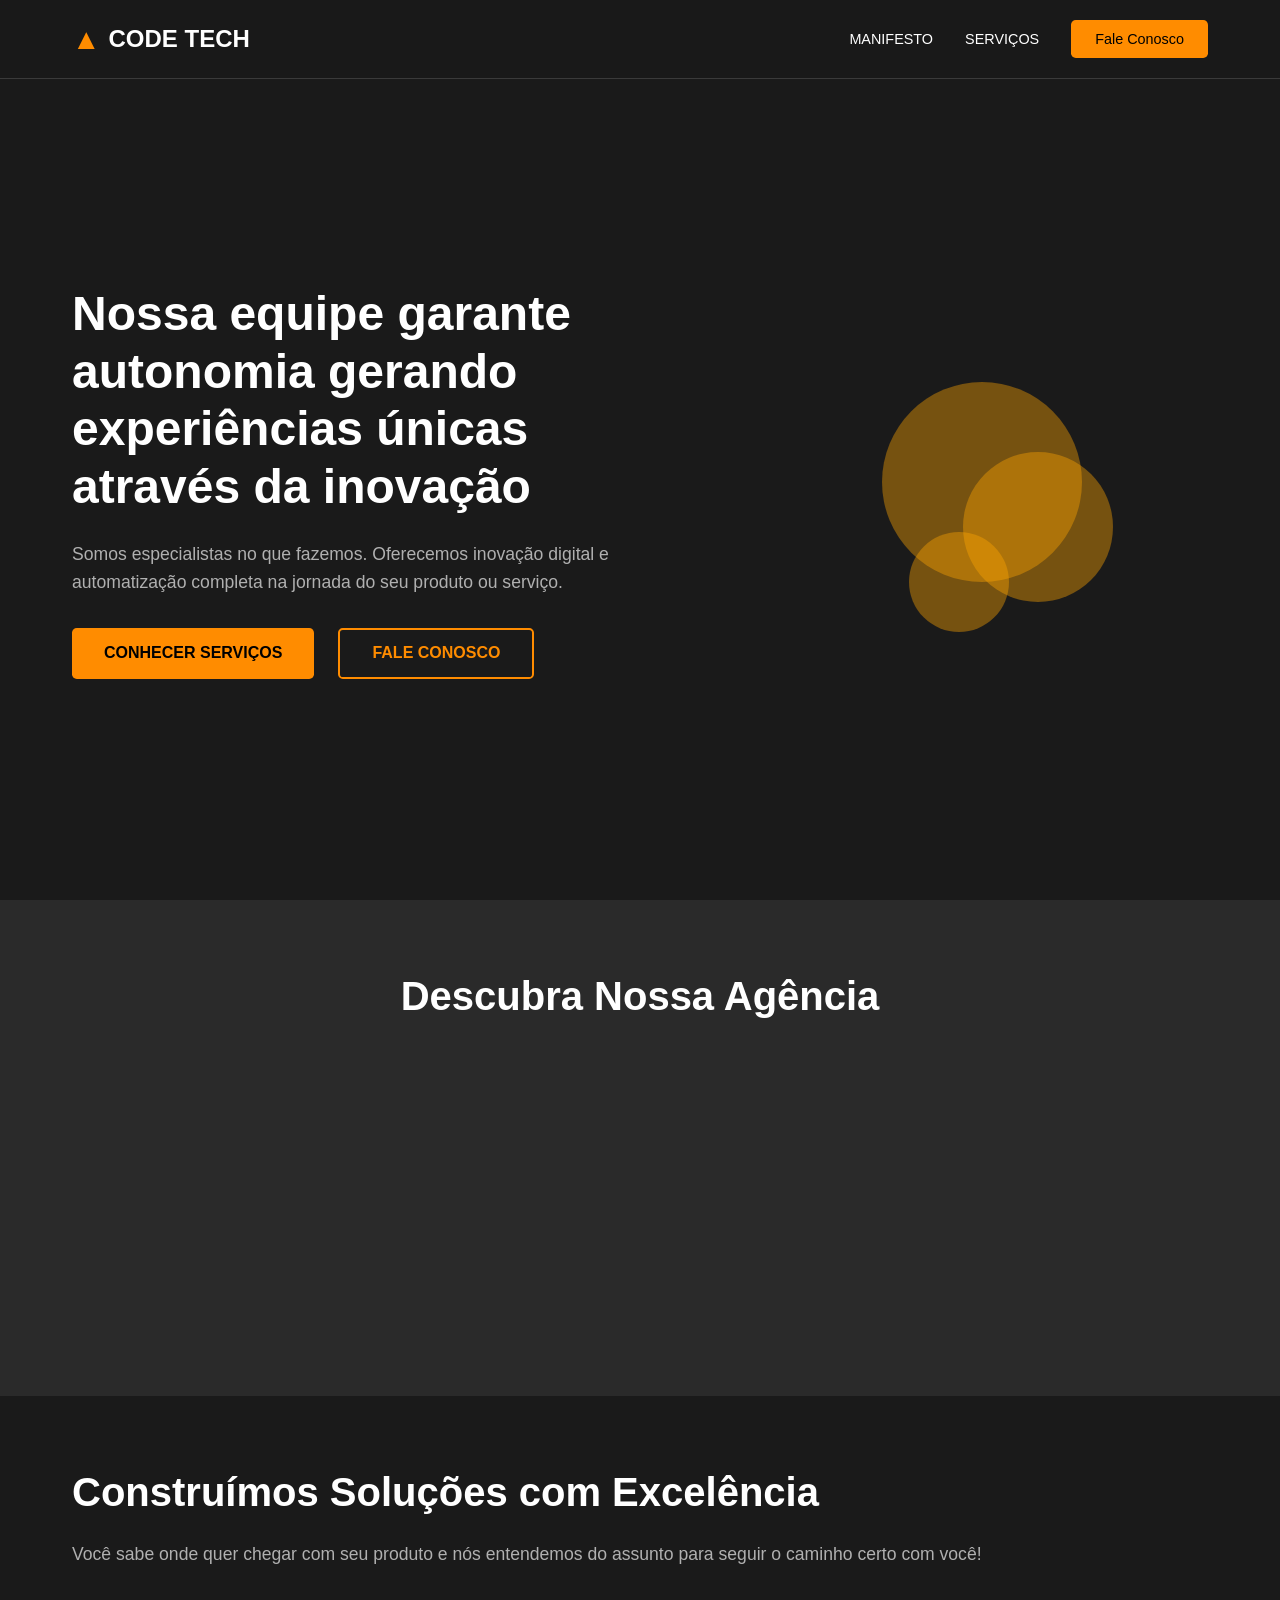
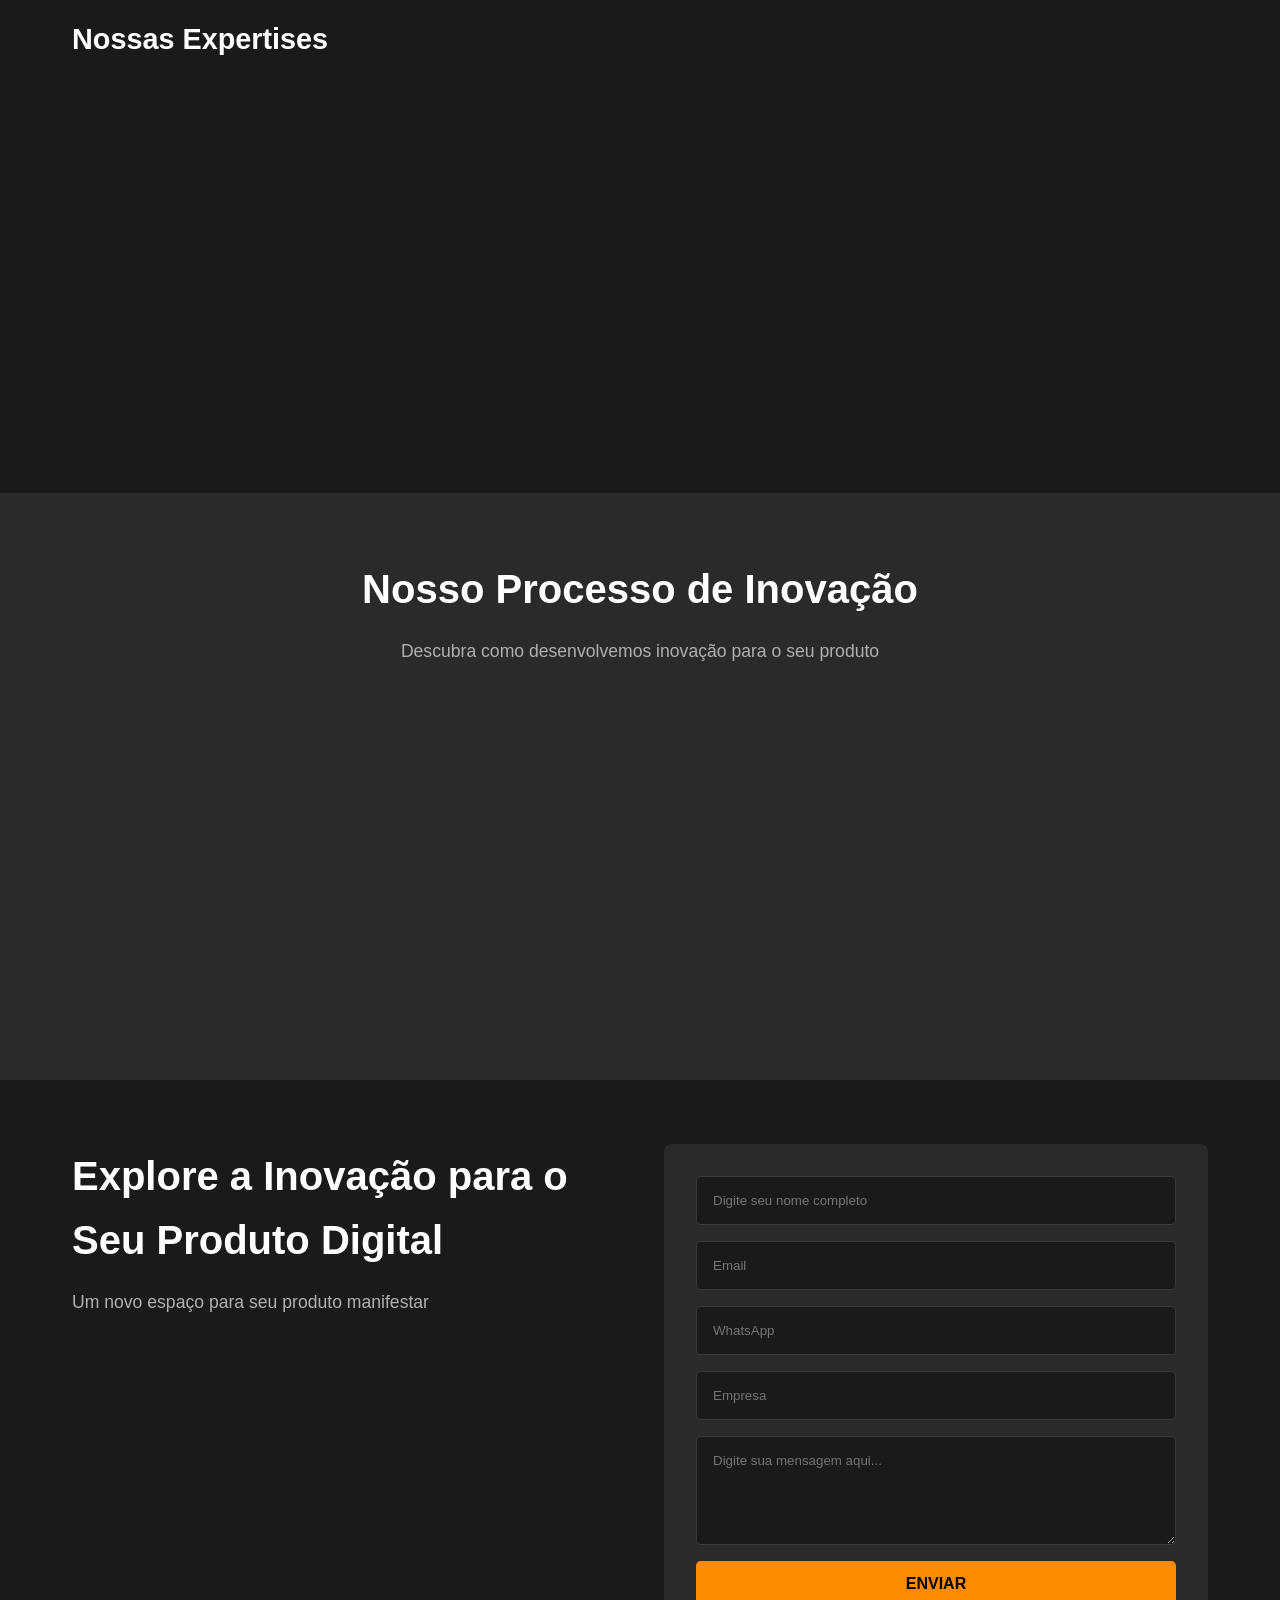
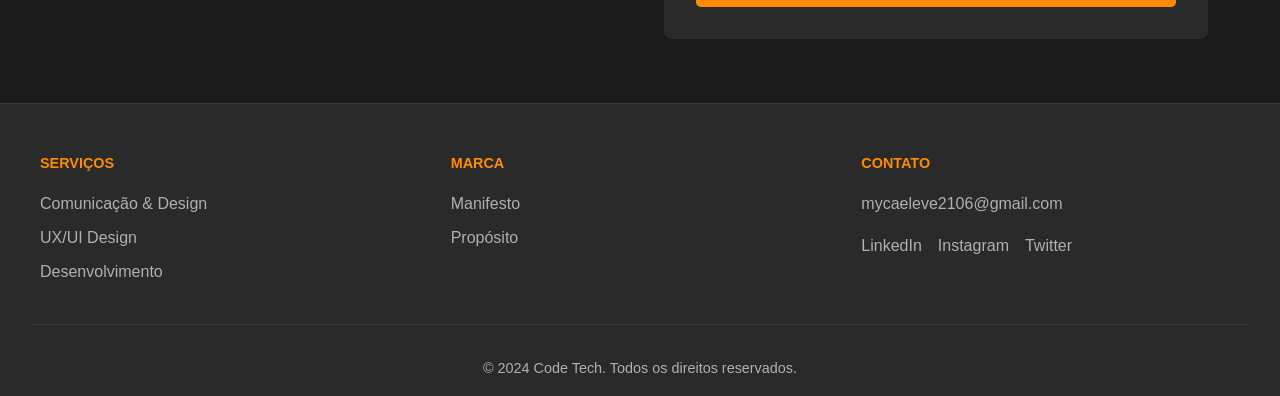
==== Codetech/index.html @ 23614150 "primeiro commit" ====
<!DOCTYPE html>
<html lang="pt-BR">
<head>
    <meta charset="UTF-8">
    <meta name="viewport" content="width=device-width, initial-scale=1.0">
    <title>Code Tech - Inovação Digital</title>
    <link rel="stylesheet" href="estilo.css">
</head>
<body>
  
    <nav class="navbar">
        <div class="nav-container">
            <div class="logo">
                <span class="logo-icon">▲</span>
                <span class="logo-text">CODE TECH</span>
            </div>
            <ul class="nav-menu">
                <li><a href="#manifesto">MANIFESTO</a></li>
                <li><a href="#servicos">SERVIÇOS</a></li>
                <li><a href="#contato" class="btn-contact">Fale Conosco</a></li>
            </ul>
        </div>
    </nav>
  
    <!-- Hero Section -->
    <section class="hero">
        <div class="hero-content">
            <h1>Nossa equipe garante autonomia gerando experiências únicas através da inovação</h1>
            <p>Somos especialistas no que fazemos. Oferecemos inovação digital e automatização completa na jornada do seu produto ou serviço.</p>
            <div class="hero-buttons">
                <button class="btn btn-primary" onclick="scrollTo('servicos')">Conhecer Serviços</button>
                <button class="btn btn-secondary" onclick="scrollTo('contato')">Fale Conosco</button>
            </div>
        </div>
          <div class="hero-image">
    <div class="bola b1"></div>
    <div class="bola b2"></div>
    <div class="bola b3"></div>
</div>
        </div>
    </section>

    <!-- Manifesto Section -->
    <section id="manifesto" class="manifesto">
        <h2>Descubra Nossa Agência</h2>
        <div class="manifesto-grid">
            <div class="manifesto-card">
                <div class="card-icon">▲</div>
                <h3>Nosso Manifesto</h3>
                <p>Somos uma empresa ativista que busca caminhos para ascender no ramo da tecnologia, criando soluções inovadoras e impactantes.</p>
            </div>
            <div class="manifesto-card">
                <div class="card-icon">▲</div>
                <h3>Nosso Propósito</h3>
                <p>Estar atuando em frente às barreiras sociais que a população confronta, abrindo caminhos, visibilidade e oportunidades para ascensão.</p>
            </div>
        </div>
    </section>

    <!-- Services Section -->
    <section id="servicos" class="services">
        <h2>Construímos Soluções com Excelência</h2>
        <p class="section-subtitle">Você sabe onde quer chegar com seu produto e nós entendemos do assunto para seguir o caminho certo com você!</p>
        
        <h3 class="services-title">Nossas Expertises</h3>
        <div class="services-grid">
            <div class="service-card">
                <div class="service-icon">🎨</div>
                <h4>Comunicação & Design</h4>
                <p>Criamos identidades visuais poderosas e estratégias de comunicação que conectam sua marca com o público.</p>
                <a href="comunicacao-design.html" class="btn btn-service">Ver Serviço</a>
            </div>
            <div class="service-card">
                <div class="service-icon">🎯</div>
                <h4>UX/UI Design</h4>
                <p>Projetamos interfaces intuitivas e experiências de usuário memoráveis que aumentam engajamento.</p>
                <a href="uxui-design.html" class="btn btn-service">Ver Serviço</a>
            </div>
            <div class="service-card">
                <div class="service-icon">💻</div>
                <h4>Desenvolvimento</h4>
                <p>Desenvolvemos soluções tecnológicas robustas, escaláveis e alinhadas com suas necessidades de negócio.</p>
                <a href="desenvolvimento.html" class="btn btn-service">Ver Serviço</a>
            </div>
        </div>
    </section>

    <!-- Process Section -->
    <section class="process">
        <h2>Nosso Processo de Inovação</h2>
        <p class="section-subtitle">Descubra como desenvolvemos inovação para o seu produto</p>
        
        <div class="process-steps">
            <div class="process-step">
                <div class="step-number">1</div>
                <h4>Ideia</h4>
                <p>Entendemos bem o problema e temos ideias de como resolver. A ideia pode ser defendida com uma apresentação: Briefing.</p>
            </div>
            <div class="process-step">
                <div class="step-number">2</div>
                <h4>Protótipo</h4>
                <p>Queremos avaliar a melhor forma de entregar a solução. Exploramos visualmente a ideia apresentada no Briefing.</p>
            </div>
            <div class="process-step">
                <div class="step-number">3</div>
                <h4>MVP</h4>
                <p>Vamos transformar o protótipo escolhido em um produto evolutivo. Uma solução funcional que permite executar o essencial.</p>
            </div>
            <div class="process-step">
                <div class="step-number">4</div>
                <h4>Mercado</h4>
                <p>Um produto maduro, visando ganhar escala. Caso a resposta do mercado não seja esperada, volta-se à ideia.</p>
            </div>
        </div>
    </section>

    <!-- Contact Section -->
    <section id="contato" class="contact">
        <div class="contact-content">
            <div class="contact-text">
                <h2>Explore a Inovação para o Seu Produto Digital</h2>
                <p>Um novo espaço para seu produto manifestar</p>
            </div>
            <form class="contact-form" onsubmit="handleSubmit(event)">
                <input type="text" placeholder="Digite seu nome completo" required>
                <input type="email" placeholder="Email" required>
                <input type="tel" placeholder="WhatsApp" required>
                <input type="text" placeholder="Empresa" required>
                <textarea placeholder="Digite sua mensagem aqui..." rows="5" required></textarea>
                <button type="submit" class="btn btn-primary">Enviar</button>
            </form>
        </div>
    </section>

    <!-- Footer -->
    <footer class="footer">
        <div class="footer-content">
            <div class="footer-section">
                <h4>SERVIÇOS</h4>
                <ul>
                    <li><a href="comunicacao-design.html">Comunicação & Design</a></li>
                    <li><a href="uxui-design.html">UX/UI Design</a></li>
                    <li><a href="desenvolvimento.html">Desenvolvimento</a></li>
                </ul>
            </div>
            <div class="footer-section">
                <h4>MARCA</h4>
                <ul>
                    <li><a href="#manifesto">Manifesto</a></li>
                    <li><a href="#manifesto">Propósito</a></li>
                </ul>
            </div>
            <div class="footer-section">
                <h4>CONTATO</h4>
                <p>mycaeleve2106@gmail.com</p>
                <div class="social-links">
                    <a href="https://www.linkedin.com/in/mycael-mythel">LinkedIn</a>
                    <a href="https://www.instagram.com/cael_xw/">Instagram</a>
                    <a href="https://twitter.com/">Twitter</a>
                </div>
            </div>
        </div>
        <div class="footer-bottom">
            <p>&copy; 2024 Code Tech. Todos os direitos reservados.</p>
        </div>
   
       
    </footer>

    <script src="fazer.js"></script>
</body>
</html>
---- Codetech/estilo.css ----
/* ========================================
   RESET & GLOBAL STYLES
   ======================================== */

* {
    margin: 0;
    padding: 0;
    box-sizing: border-box;
}

:root {
    --primary-color: #FF8C00;
    --dark-bg: #1A1A1A;
    --dark-secondary: #2A2A2A;
    --text-light: #FFFFFF;
    --text-gray: #B0B0B0;
    --border-color: #3A3A3A;
}

html {
    scroll-behavior: smooth;
}

body {
    font-family: 'Segoe UI', Tahoma, Geneva, Verdana, sans-serif;
    background-color: var(--dark-bg);
    color: var(--text-light);
    line-height: 1.6;
}

/* ========================================
   NAVIGATION
   ======================================== */

.navbar {
    position: fixed;
    top: 0;
    width: 100%;
    background-color: rgba(26, 26, 26, 0.95);
    backdrop-filter: blur(10px);
    z-index: 1000;
    border-bottom: 1px solid var(--border-color);
}

.nav-container {
    max-width: 1200px;
    margin: 0 auto;
    padding: 1rem 2rem;
    display: flex;
    justify-content: space-between;
    align-items: center;
}

.logo {
    display: flex;
    align-items: center;
    gap: 0.5rem;
    font-weight: bold;
    font-size: 1.5rem;
}

.logo-icon {
    color: var(--primary-color);
    font-size: 1.8rem;
}

.nav-menu {
    display: flex;
    list-style: none;
    gap: 2rem;
    align-items: center;
}

.nav-menu a {
    color: var(--text-light);
    text-decoration: none;
    font-size: 0.9rem;
    font-weight: 500;
    transition: color 0.3s ease;
}

.nav-menu a:hover {
    color: var(--primary-color);
}

.btn-contact {
    background-color: var(--primary-color);
    color: #000 !important;
    padding: 0.7rem 1.5rem;
    border-radius: 0.3rem;
    font-weight: bold;
    transition: background-color 0.3s ease;
}

.btn-contact:hover {
    background-color: #E67E00;
}

/* ========================================
   BUTTONS
   ======================================== */

.btn {
    padding: 0.9rem 2rem;
    border: none;
    border-radius: 0.3rem;
    font-size: 1rem;
    font-weight: 600;
    cursor: pointer;
    transition: all 0.3s ease;
    text-transform: uppercase;
}

.btn-primary {
    background-color: var(--primary-color);
    color: #000;
}

.btn-primary:hover {
    background-color: #E67E00;
    transform: translateY(-2px);
}

.btn-secondary {
    background-color: transparent;
    color: var(--primary-color);
    border: 2px solid var(--primary-color);
}

.btn-secondary:hover {
    background-color: var(--primary-color);
    color: #000;
}

.btn-service {
    background-color: var(--primary-color);
    color: #000;
    padding: 0.7rem 1.5rem;
    font-size: 0.9rem;
    width: 100%;
    margin-top: 1rem;
}

.btn-service:hover {
    background-color: #E67E00;
}

/* ========================================
   HERO SECTION
   ======================================== */

.hero {
    display: grid;
    grid-template-columns: 1fr 1fr;
    gap: 3rem;
    align-items: center;
    max-width: 1200px;
    margin: 0 auto;
    padding: 8rem 2rem 4rem;
    min-height: 100vh;
}

.hero-content h1 {
    font-size: 3rem;
    font-weight: 800;
    margin-bottom: 1.5rem;
    line-height: 1.2;
}

.hero-content p {
    font-size: 1.1rem;
    color: var(--text-gray);
    margin-bottom: 2rem;
}

.hero-buttons {
    display: flex;
    gap: 1.5rem;
}

.hero-image {
    position: relative;
    height: 300px;
}

.bola {
    position: absolute;
    top: 20%; /* controla altura geral */
}

/* atraso pra dar efeito mais bonito */
.bola:nth-child(2) {
    animation-delay: 0.2s;
}

.bola:nth-child(3) {
    animation-delay: 0.4s;
}
.hero-image {
    position: relative;
}

/* estilo base */
.bola {
    position: absolute;
    border-radius: 50%;
    opacity: 0.4;
}

/* tamanhos e posições (ajusta conforme seu layout) */
.b1 {
    width: 200px;
    height: 200px;
    background: orange;
    top: 50px;
    left: 40%;
    animation: float1 6s infinite ease-in-out;
}

.b2 {
    width: 150px;
    height: 150px;
    background: orange;
    top: 120px;
    left: 55%;
    animation: float2 7s infinite ease-in-out;
}

.b3 {
    width: 100px;
    height: 100px;
    background: orange;
    top: 200px;
    left: 45%;
    animation: float3 5s infinite ease-in-out;
}

@keyframes float1 {
    0%, 100% { transform: translate(0, 0); }
    50% { transform: translate(-20px, -30px); }
}

@keyframes float2 {
    0%, 100% { transform: translate(0, 0); }
    50% { transform: translate(30px, -20px); }
}

@keyframes float3 {
    0%, 100% { transform: translate(0, 0); }
    50% { transform: translate(-10px, 20px); }
}

/* animação */
@keyframes mover {
    0%, 100% {
        transform: translateY(0);
    }
    50% {
        transform: translateY(-15px);
    }
}

.illustration {
    position: relative;
    width: 300px;
    height: 300px;
}

.shape {
    position: absolute;
    border-radius: 50%;
}

.shape-1 {
    width: 200px;
    height: 200px;
    background-color: rgba(255, 140, 0, 0.1);
    top: 20px;
    left: 50px;
}

.shape-2 {
    width: 180px;
    height: 180px;
    background-color: rgba(255, 140, 0, 0.2);
    top: 80px;
    right: 30px;
}

.shape-3 {
    width: 150px;
    height: 150px;
    background-color: rgba(255, 140, 0, 0.3);
    bottom: 40px;
    left: 100px;
}

/* ========================================
   MANIFESTO SECTION
   ======================================== */

.manifesto {
    background-color: var(--dark-secondary);
    padding: 4rem 2rem;
}

.manifesto h2 {
    text-align: center;
    font-size: 2.5rem;
    margin-bottom: 3rem;
}

.manifesto-grid {
    display: grid;
    grid-template-columns: 1fr 1fr;
    gap: 2rem;
    max-width: 1200px;
    margin: 0 auto;
}

.manifesto-card {
    background-color: var(--dark-bg);
    padding: 2rem;
    border-radius: 0.5rem;
    border-left: 4px solid var(--primary-color);
}

.card-icon {
    font-size: 2.5rem;
    color: var(--primary-color);
    margin-bottom: 1rem;
}

.manifesto-card h3 {
    font-size: 1.5rem;
    margin-bottom: 1rem;
}

.manifesto-card p {
    color: var(--text-gray);
    line-height: 1.8;
}

/* ========================================
   SERVICES SECTION
   ======================================== */

.services {
    padding: 4rem 2rem;
    max-width: 1200px;
    margin: 0 auto;
}

.services h2 {
    font-size: 2.5rem;
    margin-bottom: 1rem;
}

.section-subtitle {
    color: var(--text-gray);
    font-size: 1.1rem;
    margin-bottom: 3rem;
}

.services-title {
    font-size: 1.8rem;
    margin: 3rem 0 2rem;
    color: var(--text-light);
}

.services-grid {
    display: grid;
    grid-template-columns: repeat(3, 1fr);
    gap: 2rem;
}

.service-card {
    background-color: var(--dark-secondary);
    padding: 2rem;
    border-radius: 0.5rem;
    border: 1px solid var(--border-color);
    transition: all 0.3s ease;
}

.service-card:hover {
    border-color: var(--primary-color);
    transform: translateY(-5px);
}

.service-icon {
    font-size: 3rem;
    margin-bottom: 1rem;
}

.service-card h4 {
    font-size: 1.3rem;
    margin-bottom: 1rem;
}

.service-card p {
    color: var(--text-gray);
    margin-bottom: 1.5rem;
}

/* ========================================
   PROCESS SECTION
   ======================================== */

.process {
    background-color: var(--dark-secondary);
    padding: 4rem 2rem;
}

.process h2 {
    text-align: center;
    font-size: 2.5rem;
    margin-bottom: 1rem;
}

.process .section-subtitle {
    text-align: center;
    margin-bottom: 3rem;
}

.process-steps {
    display: grid;
    grid-template-columns: repeat(4, 1fr);
    gap: 2rem;
    max-width: 1200px;
    margin: 0 auto;
}

.process-step {
    background-color: var(--dark-bg);
    padding: 2rem;
    border-radius: 0.5rem;
    text-align: center;
    border: 1px solid var(--border-color);
}

.step-number {
    display: inline-flex;
    align-items: center;
    justify-content: center;
    width: 50px;
    height: 50px;
    background-color: var(--primary-color);
    color: #000;
    border-radius: 50%;
    font-size: 1.5rem;
    font-weight: bold;
    margin-bottom: 1rem;
}

.process-step h4 {
    font-size: 1.3rem;
    margin-bottom: 1rem;
}

.process-step p {
    color: var(--text-gray);
    font-size: 0.95rem;
    line-height: 1.6;
}

/* ========================================
   CONTACT SECTION
   ======================================== */

.contact {
    padding: 4rem 2rem;
    max-width: 1200px;
    margin: 0 auto;
}

.contact-content {
    display: grid;
    grid-template-columns: 1fr 1fr;
    gap: 3rem;
    align-items: start;
}

.contact-text h2 {
    font-size: 2.5rem;
    margin-bottom: 1rem;
}

.contact-text p {
    color: var(--text-gray);
    font-size: 1.1rem;
}

.contact-form {
    display: flex;
    flex-direction: column;
    gap: 1rem;
    background-color: var(--dark-secondary);
    padding: 2rem;
    border-radius: 0.5rem;
}

.contact-form input,
.contact-form textarea {
    padding: 1rem;
    background-color: var(--dark-bg);
    border: 1px solid var(--border-color);
    color: var(--text-light);
    border-radius: 0.3rem;
    font-family: inherit;
    transition: border-color 0.3s ease;
}

.contact-form input:focus,
.contact-form textarea:focus {
    outline: none;
    border-color: var(--primary-color);
}

.contact-form textarea {
    resize: vertical;
}

/* ========================================
   FOOTER
   ======================================== */

.footer {
    background-color: var(--dark-secondary);
    border-top: 1px solid var(--border-color);
    padding: 3rem 2rem 1rem;
}

.footer-content {
    display: grid;
    grid-template-columns: repeat(3, 1fr);
    gap: 2rem;
    max-width: 1200px;
    margin: 0 auto 2rem;
}

.footer-section h4 {
    color: var(--primary-color);
    margin-bottom: 1rem;
    font-size: 0.9rem;
    text-transform: uppercase;
}

.footer-section ul {
    list-style: none;
}

.footer-section ul li {
    margin-bottom: 0.5rem;
}

.footer-section a {
    color: var(--text-gray);
    text-decoration: none;
    transition: color 0.3s ease;
}

.footer-section a:hover {
    color: var(--primary-color);
}

.footer-section p {
    color: var(--text-gray);
}

.social-links {
    display: flex;
    gap: 1rem;
    margin-top: 1rem;
}

.footer-bottom {
    text-align: center;
    padding-top: 2rem;
    border-top: 1px solid var(--border-color);
    color: var(--text-gray);
    font-size: 0.9rem;
}

/* ========================================
   SERVICE PAGES STYLES
   ======================================== */

.service-hero {
    background-color: var(--dark-secondary);
    padding: 8rem 2rem 4rem;
    min-height: 60vh;
    display: flex;
    align-items: center;
    justify-content: center;
    text-align: center;
    margin-top: 60px;
}

.service-hero-content h1 {
    font-size: 3rem;
    font-weight: 800;
    margin-bottom: 1.5rem;
    line-height: 1.2;
}

.service-hero-content p {
    font-size: 1.2rem;
    color: var(--text-gray);
    margin-bottom: 2rem;
    max-width: 700px;
    margin-left: auto;
    margin-right: auto;
}

.service-details {
    padding: 4rem 2rem;
    max-width: 1200px;
    margin: 0 auto;
}

.service-details h2 {
    font-size: 2.5rem;
    margin-bottom: 3rem;
    text-align: center;
}

.details-container {
    max-width: 1200px;
    margin: 0 auto;
}

.details-grid {
    display: grid;
    grid-template-columns: repeat(3, 1fr);
    gap: 2rem;
}

.detail-card {
    background-color: var(--dark-secondary);
    padding: 2rem;
    border-radius: 0.5rem;
    border: 1px solid var(--border-color);
    transition: all 0.3s ease;
    text-align: center;
}

.detail-card:hover {
    border-color: var(--primary-color);
    transform: translateY(-5px);
}

.detail-icon {
    font-size: 3rem;
    margin-bottom: 1rem;
}

.detail-card h3 {
    font-size: 1.3rem;
    margin-bottom: 1rem;
}

.detail-card p {
    color: var(--text-gray);
    line-height: 1.6;
}

.service-process {
    background-color: var(--dark-secondary);
    padding: 4rem 2rem;
}

.service-process h2 {
    text-align: center;
    font-size: 2.5rem;
    margin-bottom: 3rem;
}

.process-flow {
    display: flex;
    justify-content: space-between;
    align-items: center;
    max-width: 1200px;
    margin: 0 auto;
    flex-wrap: wrap;
    gap: 1rem;
}

.flow-step {
    background-color: var(--dark-bg);
    padding: 2rem;
    border-radius: 0.5rem;
    border: 1px solid var(--border-color);
    text-align: center;
    flex: 1;
    min-width: 200px;
}

.flow-number {
    display: inline-flex;
    align-items: center;
    justify-content: center;
    width: 50px;
    height: 50px;
    background-color: var(--primary-color);
    color: #000;
    border-radius: 50%;
    font-size: 1.5rem;
    font-weight: bold;
    margin-bottom: 1rem;
}

.flow-step h4 {
    font-size: 1.2rem;
    margin-bottom: 0.5rem;
}

.flow-step p {
    color: var(--text-gray);
    font-size: 0.9rem;
}

.flow-arrow {
    font-size: 2rem;
    color: var(--primary-color);
    display: none;
}

.service-portfolio {
    padding: 4rem 2rem;
    max-width: 1200px;
    margin: 0 auto;
}

.service-portfolio h2 {
    font-size: 2.5rem;
    margin-bottom: 3rem;
    text-align: center;
}

.portfolio-grid {
    display: grid;
    grid-template-columns: repeat(4, 1fr);
    gap: 2rem;
}

.portfolio-item {
    border-radius: 0.5rem;
    overflow: hidden;
    transition: transform 0.3s ease;
}

.portfolio-item:hover {
    transform: translateY(-5px);
}

.portfolio-image {
    width: 100%;
    height: 200px;
    border-radius: 0.5rem 0.5rem 0 0;
}

.portfolio-item h4 {
    background-color: var(--dark-secondary);
    padding: 1rem;
    font-size: 1.1rem;
    margin: 0;
    border-radius: 0 0 0.5rem 0.5rem;
}

.portfolio-item p {
    background-color: var(--dark-secondary);
    color: var(--text-gray);
    padding: 0 1rem 1rem;
    font-size: 0.9rem;
    border-radius: 0 0 0.5rem 0.5rem;
}

.service-cta {
    background-color: var(--dark-secondary);
    padding: 4rem 2rem;
    text-align: center;
}

.service-cta h2 {
    font-size: 2.5rem;
    margin-bottom: 1rem;
}

.service-cta p {
    color: var(--text-gray);
    font-size: 1.1rem;
    margin-bottom: 2rem;
}

.service-tech {
    padding: 4rem 2rem;
    max-width: 1200px;
    margin: 0 auto;
}

.service-tech h2 {
    font-size: 2.5rem;
    margin-bottom: 3rem;
    text-align: center;
}

.tech-grid {
    display: grid;
    grid-template-columns: repeat(4, 1fr);
    gap: 2rem;
}

.tech-category {
    background-color: var(--dark-secondary);
    padding: 2rem;
    border-radius: 0.5rem;
    border: 1px solid var(--border-color);
}

.tech-category h4 {
    color: var(--primary-color);
    font-size: 1.2rem;
    margin-bottom: 1.5rem;
    text-transform: uppercase;
}

.tech-items {
    display: flex;
    flex-direction: column;
    gap: 0.8rem;
}

.tech-items span {
    background-color: var(--dark-bg);
    padding: 0.7rem 1rem;
    border-radius: 0.3rem;
    border-left: 3px solid var(--primary-color);
    font-size: 0.95rem;
}

.service-benefits {
    background-color: var(--dark-secondary);
    padding: 4rem 2rem;
}

.service-benefits h2 {
    text-align: center;
    font-size: 2.5rem;
    margin-bottom: 3rem;
}

.benefits-grid {
    display: grid;
    grid-template-columns: repeat(4, 1fr);
    gap: 2rem;
    max-width: 1200px;
    margin: 0 auto;
}

.benefit-item {
    background-color: var(--dark-bg);
    padding: 2rem;
    border-radius: 0.5rem;
    border: 1px solid var(--border-color);
    text-align: center;
}

.benefit-item h4 {
    color: var(--primary-color);
    font-size: 1.2rem;
    margin-bottom: 1rem;
}

.benefit-item p {
    color: var(--text-gray);
    font-size: 0.95rem;
}

.service-quality {
    padding: 4rem 2rem;
    max-width: 1200px;
    margin: 0 auto;
}

.service-quality h2 {
    font-size: 2.5rem;
    margin-bottom: 3rem;
    text-align: center;
}

.quality-grid {
    display: grid;
    grid-template-columns: repeat(4, 1fr);
    gap: 2rem;
}

.quality-item {
    background-color: var(--dark-secondary);
    padding: 2rem;
    border-radius: 0.5rem;
    border-left: 4px solid var(--primary-color);
    text-align: center;
}

.quality-item h4 {
    font-size: 1.1rem;
    margin-bottom: 1rem;
    color: var(--primary-color);
}

.quality-item p {
    color: var(--text-gray);
    font-size: 0.95rem;
}

/* ========================================
   RESPONSIVE DESIGN
   ======================================== */

@media (max-width: 768px) {
    .hero {
        grid-template-columns: 1fr;
        padding: 6rem 1rem 2rem;
    }

    .hero-content h1 {
        font-size: 2rem;
    }

    .hero-buttons {
        flex-direction: column;
    }

    .manifesto-grid {
        grid-template-columns: 1fr;
    }

    .services-grid {
        grid-template-columns: 1fr;
    }

    .process-steps {
        grid-template-columns: repeat(2, 1fr);
    }

    .contact-content {
        grid-template-columns: 1fr;
    }

    .footer-content {
        grid-template-columns: 1fr;
    }

    .nav-menu {
        gap: 1rem;
    }

    .nav-menu a {
        font-size: 0.8rem;
    }

    .service-hero-content h1 {
        font-size: 2rem;
    }

    .details-grid {
        grid-template-columns: repeat(2, 1fr);
    }

    .portfolio-grid {
        grid-template-columns: repeat(2, 1fr);
    }

    .tech-grid {
        grid-template-columns: repeat(2, 1fr);
    }

    .benefits-grid {
        grid-template-columns: repeat(2, 1fr);
    }

    .quality-grid {
        grid-template-columns: repeat(2, 1fr);
    }

    .process-flow {
        flex-direction: column;
    }

    .flow-arrow {
        display: block;
        transform: rotate(90deg);
    }
}

@media (max-width: 480px) {
    .hero-content h1 {
        font-size: 1.5rem;
    }

    .process-steps {
        grid-template-columns: 1fr;
    }

    .services h2,
    .manifesto h2,
    .process h2,
    .contact-text h2 {
        font-size: 1.8rem;
    }

    .nav-menu {
        gap: 0.5rem;
    }

    .btn {
        padding: 0.7rem 1rem;
        font-size: 0.9rem;
    }

    .service-hero-content h1 {
        font-size: 1.5rem;
    }

    .details-grid {
        grid-template-columns: 1fr;
    }

    .portfolio-grid {
        grid-template-columns: 1fr;
    }

    .tech-grid {
        grid-template-columns: 1fr;
    }

    .benefits-grid {
        grid-template-columns: 1fr;
    }

    .quality-grid {
        grid-template-columns: 1fr;
    }
}
/* ========================================
   ESTILOS PARA PÁGINAS DE SERVIÇO
   ======================================== */

/* Service Hero Section */
.service-hero {
    background-color: var(--dark-secondary);
    padding: 8rem 2rem 4rem;
    min-height: 60vh;
    display: flex;
    align-items: center;
    justify-content: center;
    text-align: center;
    margin-top: 60px;
}

.service-hero-content h1 {
    font-size: 3rem;
    font-weight: 800;
    margin-bottom: 1.5rem;
    line-height: 1.2;
}

.service-hero-content p {
    font-size: 1.2rem;
    color: var(--text-gray);
    margin-bottom: 2rem;
    max-width: 700px;
    margin-left: auto;
    margin-right: auto;
}

/* Service Details Section */
.service-details {
    padding: 4rem 2rem;
    max-width: 1200px;
    margin: 0 auto;
}

.service-details h2 {
    font-size: 2.5rem;
    margin-bottom: 3rem;
    text-align: center;
}

.details-container {
    max-width: 1200px;
    margin: 0 auto;
}

.details-grid {
    display: grid;
    grid-template-columns: repeat(3, 1fr);
    gap: 2rem;
}

.detail-card {
    background-color: var(--dark-secondary);
    padding: 2rem;
    border-radius: 0.5rem;
    border: 1px solid var(--border-color);
    transition: all 0.3s ease;
    text-align: center;
}

.detail-card:hover {
    border-color: var(--primary-color);
    transform: translateY(-5px);
}

.detail-icon {
    font-size: 3rem;
    margin-bottom: 1rem;
}

.detail-card h3 {
    font-size: 1.3rem;
    margin-bottom: 1rem;
}

.detail-card p {
    color: var(--text-gray);
    line-height: 1.6;
}

/* Service Process Section */
.service-process {
    background-color: var(--dark-secondary);
    padding: 4rem 2rem;
}

.service-process h2 {
    text-align: center;
    font-size: 2.5rem;
    margin-bottom: 3rem;
}

.process-flow {
    display: flex;
    justify-content: space-between;
    align-items: center;
    max-width: 1200px;
    margin: 0 auto;
    flex-wrap: wrap;
    gap: 1rem;
}

.flow-step {
    background-color: var(--dark-bg);
    padding: 2rem;
    border-radius: 0.5rem;
    border: 1px solid var(--border-color);
    text-align: center;
    flex: 1;
    min-width: 200px;
}

.flow-number {
    display: inline-flex;
    align-items: center;
    justify-content: center;
    width: 50px;
    height: 50px;
    background-color: var(--primary-color);
    color: #000;
    border-radius: 50%;
    font-size: 1.5rem;
    font-weight: bold;
    margin-bottom: 1rem;
}

.flow-step h4 {
    font-size: 1.2rem;
    margin-bottom: 0.5rem;
}

.flow-step p {
    color: var(--text-gray);
    font-size: 0.9rem;
}

.flow-arrow {
    font-size: 2rem;
    color: var(--primary-color);
    display: none;
}

/* Service Portfolio Section */
.service-portfolio {
    padding: 4rem 2rem;
    max-width: 1200px;
    margin: 0 auto;
}

.service-portfolio h2 {
    font-size: 2.5rem;
    margin-bottom: 3rem;
    text-align: center;
}

.portfolio-grid {
    display: grid;
    grid-template-columns: repeat(4, 1fr);
    gap: 2rem;
}

.portfolio-item {
    border-radius: 0.5rem;
    overflow: hidden;
    transition: transform 0.3s ease;
}

.portfolio-item:hover {
    transform: translateY(-5px);
}

.portfolio-image {
    width: 100%;
    height: 200px;
    border-radius: 0.5rem 0.5rem 0 0;
}

.portfolio-item h4 {
    background-color: var(--dark-secondary);
    padding: 1rem;
    font-size: 1.1rem;
    margin: 0;
    border-radius: 0 0 0.5rem 0.5rem;
}

.portfolio-item p {
    background-color: var(--dark-secondary);
    color: var(--text-gray);
    padding: 0 1rem 1rem;
    font-size: 0.9rem;
    border-radius: 0 0 0.5rem 0.5rem;
}

/* Service CTA Section */
.service-cta {
    background-color: var(--dark-secondary);
    padding: 4rem 2rem;
    text-align: center;
}

.service-cta h2 {
    font-size: 2.5rem;
    margin-bottom: 1rem;
}

.service-cta p {
    color: var(--text-gray);
    font-size: 1.1rem;
    margin-bottom: 2rem;
}

/* Service Tech Section */
.service-tech {
    padding: 4rem 2rem;
    max-width: 1200px;
    margin: 0 auto;
}

.service-tech h2 {
    font-size: 2.5rem;
    margin-bottom: 3rem;
    text-align: center;
}

.tech-grid {
    display: grid;
    grid-template-columns: repeat(4, 1fr);
    gap: 2rem;
}

.tech-category {
    background-color: var(--dark-secondary);
    padding: 2rem;
    border-radius: 0.5rem;
    border: 1px solid var(--border-color);
}

.tech-category h4 {
    color: var(--primary-color);
    font-size: 1.2rem;
    margin-bottom: 1.5rem;
    text-transform: uppercase;
}

.tech-items {
    display: flex;
    flex-direction: column;
    gap: 0.8rem;
}

.tech-items span {
    background-color: var(--dark-bg);
    padding: 0.7rem 1rem;
    border-radius: 0.3rem;
    border-left: 3px solid var(--primary-color);
    font-size: 0.95rem;
}

/* Service Benefits Section */
.service-benefits {
    background-color: var(--dark-secondary);
    padding: 4rem 2rem;
}

.service-benefits h2 {
    text-align: center;
    font-size: 2.5rem;
    margin-bottom: 3rem;
}

.benefits-grid {
    display: grid;
    grid-template-columns: repeat(4, 1fr);
    gap: 2rem;
    max-width: 1200px;
    margin: 0 auto;
}

.benefit-item {
    background-color: var(--dark-bg);
    padding: 2rem;
    border-radius: 0.5rem;
    border: 1px solid var(--border-color);
    text-align: center;
}

.benefit-item h4 {
    color: var(--primary-color);
    font-size: 1.2rem;
    margin-bottom: 1rem;
}

.benefit-item p {
    color: var(--text-gray);
    font-size: 0.95rem;
}

/* Service Quality Section */
.service-quality {
    padding: 4rem 2rem;
    max-width: 1200px;
    margin: 0 auto;
}

.service-quality h2 {
    font-size: 2.5rem;
    margin-bottom: 3rem;
    text-align: center;
}

.quality-grid {
    display: grid;
    grid-template-columns: repeat(4, 1fr);
    gap: 2rem;
}

.quality-item {
    background-color: var(--dark-secondary);
    padding: 2rem;
    border-radius: 0.5rem;
    border-left: 4px solid var(--primary-color);
    text-align: center;
}

.quality-item h4 {
    font-size: 1.1rem;
    margin-bottom: 1rem;
    color: var(--primary-color);
}

.quality-item p {
    color: var(--text-gray);
    font-size: 0.95rem;
}


@media (max-width: 768px) {
    .service-hero-content h1 {
        font-size: 2rem;
    }

    .details-grid {
        grid-template-columns: repeat(2, 1fr);
    }

    .portfolio-grid {
        grid-template-columns: repeat(2, 1fr);
    }

    .tech-grid {
        grid-template-columns: repeat(2, 1fr);
    }

    .benefits-grid {
        grid-template-columns: repeat(2, 1fr);
    }

    .quality-grid {
        grid-template-columns: repeat(2, 1fr);
    }

    .process-flow {
        flex-direction: column;
    }

    .flow-arrow {
        display: block;
        transform: rotate(90deg);
    }
}

@media (max-width: 480px) {
    .service-hero-content h1 {
        font-size: 1.5rem;
    }

    .details-grid {
        grid-template-columns: 1fr;
    }

    .portfolio-grid {
        grid-template-columns: 1fr;
    }

    .tech-grid {
        grid-template-columns: 1fr;
    }

    .benefits-grid {
        grid-template-columns: 1fr;
    }

    .quality-grid {
        grid-template-columns: 1fr;
    }

    .service-hero-content p {
        font-size: 1rem;
    }

    .service-details h2,
    .service-process h2,
    .service-portfolio h2,
    .service-tech h2,
    .service-benefits h2,
    .service-quality h2,
    .service-cta h2 {
        font-size: 1.8rem;
    }
}
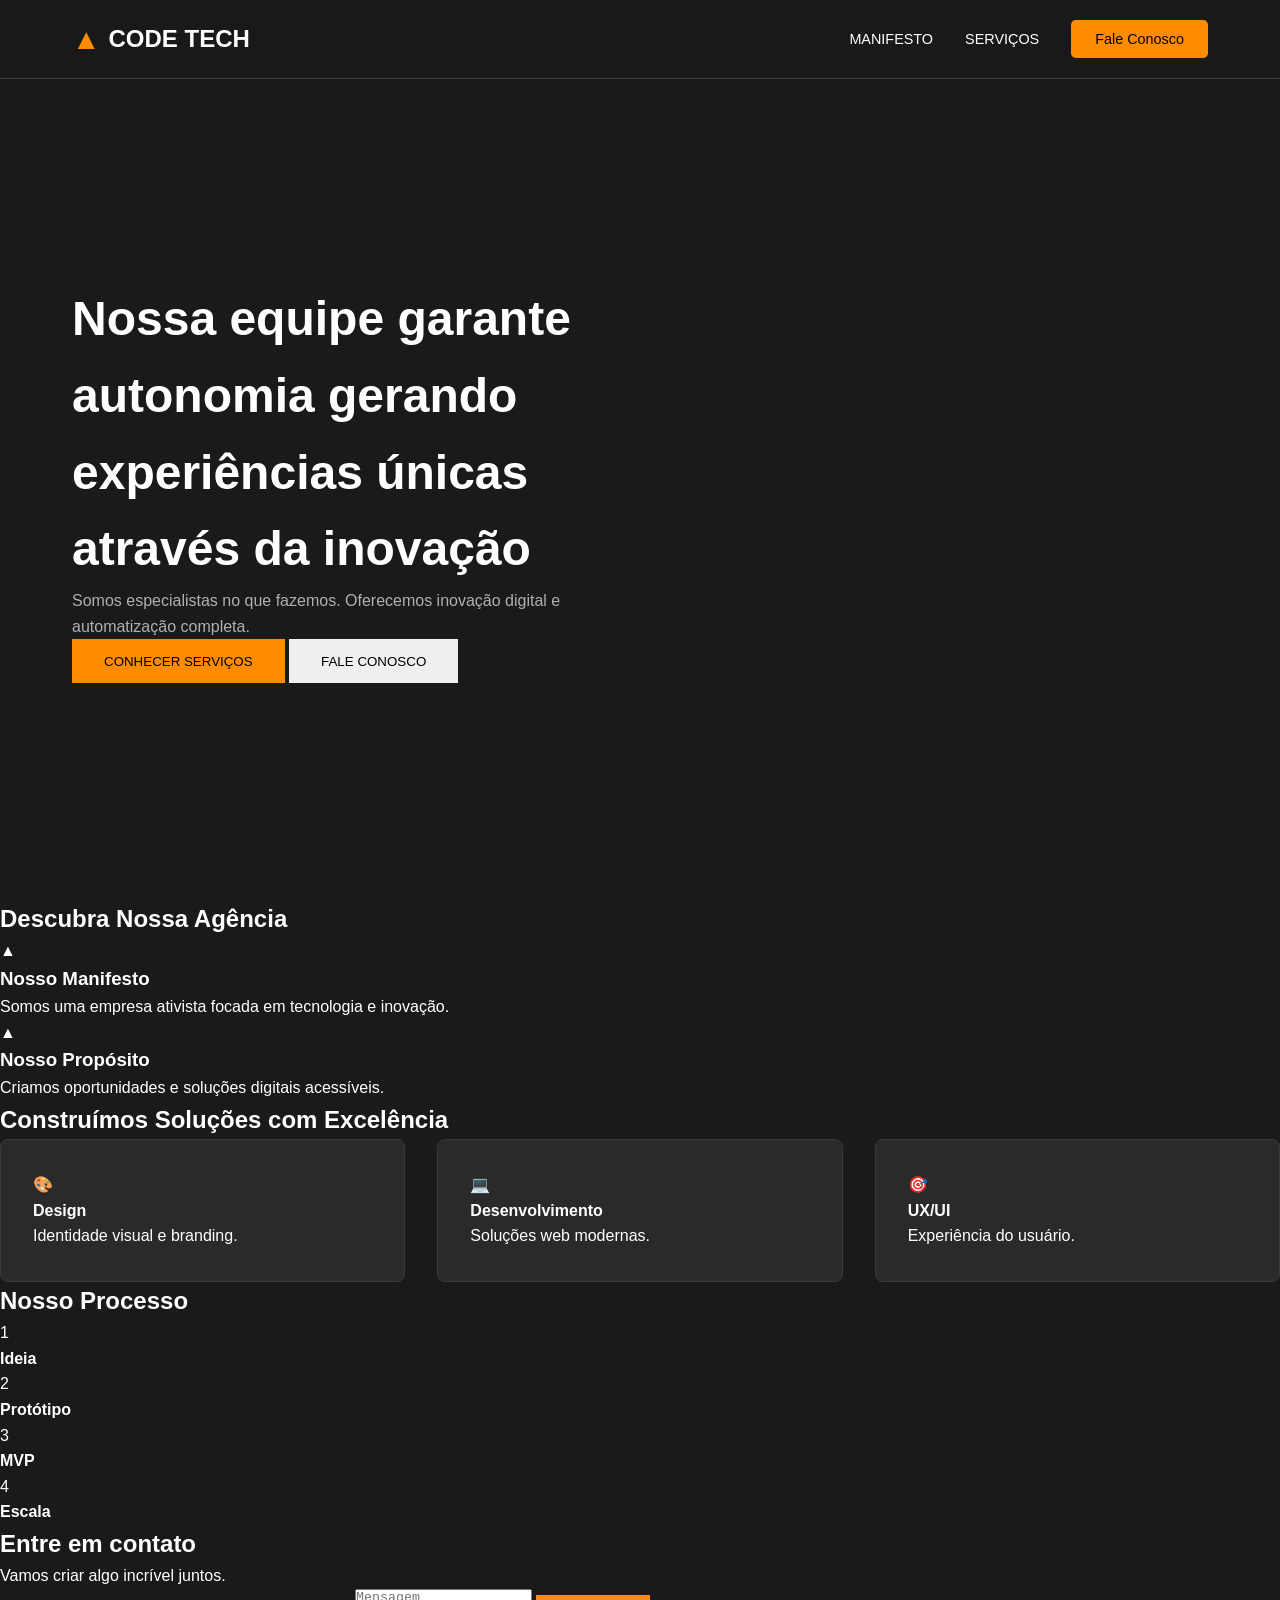
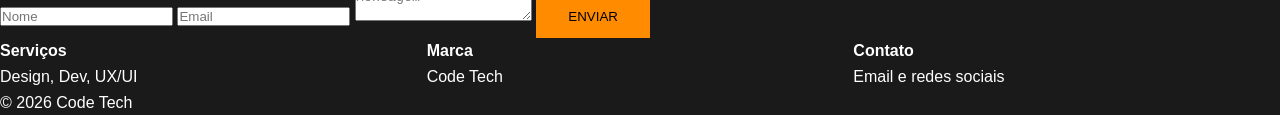
==== commit d8d2950f: "atualização" ====
--- a/Codetech/index.html
+++ b/Codetech/index.html
@@ -1,172 +1,196 @@
-<!DOCTYPE html>
-<html lang="pt-BR">
-<head>
-    <meta charset="UTF-8">
-    <meta name="viewport" content="width=device-width, initial-scale=1.0">
-    <title>Code Tech - Inovação Digital</title>
-    <link rel="stylesheet" href="estilo.css">
-</head>
-<body>
-  
-    <nav class="navbar">
-        <div class="nav-container">
-            <div class="logo">
-                <span class="logo-icon">▲</span>
-                <span class="logo-text">CODE TECH</span>
-            </div>
-            <ul class="nav-menu">
-                <li><a href="#manifesto">MANIFESTO</a></li>
-                <li><a href="#servicos">SERVIÇOS</a></li>
-                <li><a href="#contato" class="btn-contact">Fale Conosco</a></li>
-            </ul>
-        </div>
-    </nav>
-  
-    <!-- Hero Section -->
-    <section class="hero">
-        <div class="hero-content">
-            <h1>Nossa equipe garante autonomia gerando experiências únicas através da inovação</h1>
-            <p>Somos especialistas no que fazemos. Oferecemos inovação digital e automatização completa na jornada do seu produto ou serviço.</p>
-            <div class="hero-buttons">
-                <button class="btn btn-primary" onclick="scrollTo('servicos')">Conhecer Serviços</button>
-                <button class="btn btn-secondary" onclick="scrollTo('contato')">Fale Conosco</button>
-            </div>
-        </div>
-          <div class="hero-image">
-    <div class="bola b1"></div>
-    <div class="bola b2"></div>
-    <div class="bola b3"></div>
-</div>
-        </div>
-    </section>
-
-    <!-- Manifesto Section -->
-    <section id="manifesto" class="manifesto">
-        <h2>Descubra Nossa Agência</h2>
-        <div class="manifesto-grid">
-            <div class="manifesto-card">
-                <div class="card-icon">▲</div>
-                <h3>Nosso Manifesto</h3>
-                <p>Somos uma empresa ativista que busca caminhos para ascender no ramo da tecnologia, criando soluções inovadoras e impactantes.</p>
-            </div>
-            <div class="manifesto-card">
-                <div class="card-icon">▲</div>
-                <h3>Nosso Propósito</h3>
-                <p>Estar atuando em frente às barreiras sociais que a população confronta, abrindo caminhos, visibilidade e oportunidades para ascensão.</p>
-            </div>
-        </div>
-    </section>
-
-    <!-- Services Section -->
-    <section id="servicos" class="services">
-        <h2>Construímos Soluções com Excelência</h2>
-        <p class="section-subtitle">Você sabe onde quer chegar com seu produto e nós entendemos do assunto para seguir o caminho certo com você!</p>
-        
-        <h3 class="services-title">Nossas Expertises</h3>
-        <div class="services-grid">
-            <div class="service-card">
-                <div class="service-icon">🎨</div>
-                <h4>Comunicação & Design</h4>
-                <p>Criamos identidades visuais poderosas e estratégias de comunicação que conectam sua marca com o público.</p>
-                <a href="comunicacao-design.html" class="btn btn-service">Ver Serviço</a>
-            </div>
-            <div class="service-card">
-                <div class="service-icon">🎯</div>
-                <h4>UX/UI Design</h4>
-                <p>Projetamos interfaces intuitivas e experiências de usuário memoráveis que aumentam engajamento.</p>
-                <a href="uxui-design.html" class="btn btn-service">Ver Serviço</a>
-            </div>
-            <div class="service-card">
-                <div class="service-icon">💻</div>
-                <h4>Desenvolvimento</h4>
-                <p>Desenvolvemos soluções tecnológicas robustas, escaláveis e alinhadas com suas necessidades de negócio.</p>
-                <a href="desenvolvimento.html" class="btn btn-service">Ver Serviço</a>
-            </div>
-        </div>
-    </section>
-
-    <!-- Process Section -->
-    <section class="process">
-        <h2>Nosso Processo de Inovação</h2>
-        <p class="section-subtitle">Descubra como desenvolvemos inovação para o seu produto</p>
-        
-        <div class="process-steps">
-            <div class="process-step">
-                <div class="step-number">1</div>
-                <h4>Ideia</h4>
-                <p>Entendemos bem o problema e temos ideias de como resolver. A ideia pode ser defendida com uma apresentação: Briefing.</p>
-            </div>
-            <div class="process-step">
-                <div class="step-number">2</div>
-                <h4>Protótipo</h4>
-                <p>Queremos avaliar a melhor forma de entregar a solução. Exploramos visualmente a ideia apresentada no Briefing.</p>
-            </div>
-            <div class="process-step">
-                <div class="step-number">3</div>
-                <h4>MVP</h4>
-                <p>Vamos transformar o protótipo escolhido em um produto evolutivo. Uma solução funcional que permite executar o essencial.</p>
-            </div>
-            <div class="process-step">
-                <div class="step-number">4</div>
-                <h4>Mercado</h4>
-                <p>Um produto maduro, visando ganhar escala. Caso a resposta do mercado não seja esperada, volta-se à ideia.</p>
-            </div>
-        </div>
-    </section>
-
-    <!-- Contact Section -->
-    <section id="contato" class="contact">
-        <div class="contact-content">
-            <div class="contact-text">
-                <h2>Explore a Inovação para o Seu Produto Digital</h2>
-                <p>Um novo espaço para seu produto manifestar</p>
-            </div>
-            <form class="contact-form" onsubmit="handleSubmit(event)">
-                <input type="text" placeholder="Digite seu nome completo" required>
-                <input type="email" placeholder="Email" required>
-                <input type="tel" placeholder="WhatsApp" required>
-                <input type="text" placeholder="Empresa" required>
-                <textarea placeholder="Digite sua mensagem aqui..." rows="5" required></textarea>
-                <button type="submit" class="btn btn-primary">Enviar</button>
-            </form>
-        </div>
-    </section>
-
-    <!-- Footer -->
-    <footer class="footer">
-        <div class="footer-content">
-            <div class="footer-section">
-                <h4>SERVIÇOS</h4>
-                <ul>
-                    <li><a href="comunicacao-design.html">Comunicação & Design</a></li>
-                    <li><a href="uxui-design.html">UX/UI Design</a></li>
-                    <li><a href="desenvolvimento.html">Desenvolvimento</a></li>
-                </ul>
-            </div>
-            <div class="footer-section">
-                <h4>MARCA</h4>
-                <ul>
-                    <li><a href="#manifesto">Manifesto</a></li>
-                    <li><a href="#manifesto">Propósito</a></li>
-                </ul>
-            </div>
-            <div class="footer-section">
-                <h4>CONTATO</h4>
-                <p>mycaeleve2106@gmail.com</p>
-                <div class="social-links">
-                    <a href="https://www.linkedin.com/in/mycael-mythel">LinkedIn</a>
-                    <a href="https://www.instagram.com/cael_xw/">Instagram</a>
-                    <a href="https://twitter.com/">Twitter</a>
-                </div>
-            </div>
-        </div>
-        <div class="footer-bottom">
-            <p>&copy; 2024 Code Tech. Todos os direitos reservados.</p>
-        </div>
-   
-       
-    </footer>
-
-    <script src="fazer.js"></script>
-</body>
+<!DOCTYPE html>
+<html lang="pt-BR">
+
+<head>
+    <meta charset="UTF-8">
+    <meta name="viewport" content="width=device-width, initial-scale=1.0">
+
+    <title>Code Tech - Inovação Digital</title>
+
+    <link rel="stylesheet" href="estilo.css">
+</head>
+
+<body>
+
+    <!-- NAVBAR -->
+    <nav class="navbar">
+        <div class="nav-container">
+
+            <div class="logo">
+                <span class="logo-icon">▲</span>
+                <span class="logo-text">CODE TECH</span>
+            </div>
+
+            <ul class="nav-menu">
+                <li><a href="#manifesto">MANIFESTO</a></li>
+                <li><a href="#servicos">SERVIÇOS</a></li>
+                <li><a href="#contato" class="btn-contact">Fale Conosco</a></li>
+            </ul>
+
+        </div>
+    </nav>
+
+    <!-- HERO -->
+    <section class="hero">
+
+        <div class="hero-content">
+            <h1>Nossa equipe garante autonomia gerando experiências únicas através da inovação</h1>
+            <p>Somos especialistas no que fazemos. Oferecemos inovação digital e automatização completa.</p>
+
+            <div class="hero-buttons">
+                <button class="btn btn-primary" onclick="scrollTo('servicos')">
+                    Conhecer Serviços
+                </button>
+
+                <button class="btn btn-secondary" onclick="scrollTo('contato')">
+                    Fale Conosco
+                </button>
+            </div>
+        </div>
+
+        <div class="hero-image">
+            <div class="bola b1"></div>
+            <div class="bola b2"></div>
+            <div class="bola b3"></div>
+        </div>
+
+    </section>
+
+    <!-- MANIFESTO -->
+    <section id="manifesto" class="manifesto">
+        <h2>Descubra Nossa Agência</h2>
+
+        <div class="manifesto-grid">
+
+            <div class="manifesto-card">
+                <div class="card-icon">▲</div>
+                <h3>Nosso Manifesto</h3>
+                <p>Somos uma empresa ativista focada em tecnologia e inovação.</p>
+            </div>
+
+            <div class="manifesto-card">
+                <div class="card-icon">▲</div>
+                <h3>Nosso Propósito</h3>
+                <p>Criamos oportunidades e soluções digitais acessíveis.</p>
+            </div>
+
+        </div>
+    </section>
+
+    <!-- SERVIÇOS -->
+    <section id="servicos" class="services">
+        <h2>Construímos Soluções com Excelência</h2>
+
+        <div class="services-grid">
+
+            <div class="service-card">
+                <div class="service-icon">🎨</div>
+                <h4>Design</h4>
+                <p>Identidade visual e branding.</p>
+            </div>
+
+            <div class="service-card">
+                <div class="service-icon">💻</div>
+                <h4>Desenvolvimento</h4>
+                <p>Soluções web modernas.</p>
+            </div>
+
+            <div class="service-card">
+                <div class="service-icon">🎯</div>
+                <h4>UX/UI</h4>
+                <p>Experiência do usuário.</p>
+            </div>
+
+        </div>
+    </section>
+
+    <!-- PROCESSO -->
+    <section class="process">
+
+        <h2>Nosso Processo</h2>
+
+        <div class="process-steps">
+
+            <div class="process-step">
+                <div class="step-number">1</div>
+                <h4>Ideia</h4>
+            </div>
+
+            <div class="process-step">
+                <div class="step-number">2</div>
+                <h4>Protótipo</h4>
+            </div>
+
+            <div class="process-step">
+                <div class="step-number">3</div>
+                <h4>MVP</h4>
+            </div>
+
+            <div class="process-step">
+                <div class="step-number">4</div>
+                <h4>Escala</h4>
+            </div>
+
+        </div>
+
+    </section>
+
+    <!-- CONTATO -->
+    <section id="contato" class="contact">
+
+        <div class="contact-content">
+
+            <div class="contact-text">
+                <h2>Entre em contato</h2>
+                <p>Vamos criar algo incrível juntos.</p>
+            </div>
+
+            <form class="contact-form">
+                <input type="text" placeholder="Nome">
+                <input type="email" placeholder="Email">
+                <textarea placeholder="Mensagem"></textarea>
+
+                <button class="btn btn-primary" type="submit">
+                    Enviar
+                </button>
+            </form>
+
+        </div>
+
+    </section>
+
+    <!-- FOOTER -->
+    <footer class="footer">
+
+        <div class="footer-content">
+
+            <div class="footer-section">
+                <h4>Serviços</h4>
+                <p>Design, Dev, UX/UI</p>
+            </div>
+
+            <div class="footer-section">
+                <h4>Marca</h4>
+                <p>Code Tech</p>
+            </div>
+
+            <div class="footer-section">
+                <h4>Contato</h4>
+                <p>Email e redes sociais</p>
+            </div>
+
+        </div>
+
+        <div class="footer-bottom">
+            © 2026 Code Tech
+        </div>
+
+    </footer>
+
+    <!-- JS -->
+    <script>
+        console.log("JS carregou");
+    </script>
+
+</body>
 </html>
--- a/Codetech/estilo.css
+++ b/Codetech/estilo.css
@@ -1,6 +1,6 @@
 /* ========================================
-   RESET & GLOBAL STYLES
-   ======================================== */
+   RESET & GLOBAL
+======================================== */
 
 * {
     margin: 0;
@@ -29,8 +29,8 @@
 }
 
 /* ========================================
-   NAVIGATION
-   ======================================== */
+   NAVBAR
+======================================== */
 
 .navbar {
     position: fixed;
@@ -75,8 +75,7 @@
     color: var(--text-light);
     text-decoration: none;
     font-size: 0.9rem;
-    font-weight: 500;
-    transition: color 0.3s ease;
+    transition: 0.3s;
 }
 
 .nav-menu a:hover {
@@ -88,66 +87,11 @@
     color: #000 !important;
     padding: 0.7rem 1.5rem;
     border-radius: 0.3rem;
-    font-weight: bold;
-    transition: background-color 0.3s ease;
-}
-
-.btn-contact:hover {
-    background-color: #E67E00;
-}
-
-/* ========================================
-   BUTTONS
-   ======================================== */
-
-.btn {
-    padding: 0.9rem 2rem;
-    border: none;
-    border-radius: 0.3rem;
-    font-size: 1rem;
-    font-weight: 600;
-    cursor: pointer;
-    transition: all 0.3s ease;
-    text-transform: uppercase;
-}
-
-.btn-primary {
-    background-color: var(--primary-color);
-    color: #000;
-}
-
-.btn-primary:hover {
-    background-color: #E67E00;
-    transform: translateY(-2px);
-}
-
-.btn-secondary {
-    background-color: transparent;
-    color: var(--primary-color);
-    border: 2px solid var(--primary-color);
-}
-
-.btn-secondary:hover {
-    background-color: var(--primary-color);
-    color: #000;
-}
-
-.btn-service {
-    background-color: var(--primary-color);
-    color: #000;
-    padding: 0.7rem 1.5rem;
-    font-size: 0.9rem;
-    width: 100%;
-    margin-top: 1rem;
-}
-
-.btn-service:hover {
-    background-color: #E67E00;
-}
-
-/* ========================================
-   HERO SECTION
-   ======================================== */
+}
+
+/* ========================================
+   HERO
+======================================== */
 
 .hero {
     display: grid;
@@ -162,1298 +106,144 @@
 
 .hero-content h1 {
     font-size: 3rem;
-    font-weight: 800;
-    margin-bottom: 1.5rem;
-    line-height: 1.2;
 }
 
 .hero-content p {
-    font-size: 1.1rem;
     color: var(--text-gray);
-    margin-bottom: 2rem;
-}
-
-.hero-buttons {
-    display: flex;
-    gap: 1.5rem;
-}
-
-.hero-image {
-    position: relative;
-    height: 300px;
-}
-
-.bola {
-    position: absolute;
-    top: 20%; /* controla altura geral */
-}
-
-/* atraso pra dar efeito mais bonito */
-.bola:nth-child(2) {
-    animation-delay: 0.2s;
-}
-
-.bola:nth-child(3) {
-    animation-delay: 0.4s;
-}
-.hero-image {
-    position: relative;
-}
-
-/* estilo base */
-.bola {
-    position: absolute;
-    border-radius: 50%;
-    opacity: 0.4;
-}
-
-/* tamanhos e posições (ajusta conforme seu layout) */
-.b1 {
-    width: 200px;
-    height: 200px;
-    background: orange;
-    top: 50px;
-    left: 40%;
-    animation: float1 6s infinite ease-in-out;
-}
-
-.b2 {
-    width: 150px;
-    height: 150px;
-    background: orange;
-    top: 120px;
-    left: 55%;
-    animation: float2 7s infinite ease-in-out;
-}
-
-.b3 {
-    width: 100px;
-    height: 100px;
-    background: orange;
-    top: 200px;
-    left: 45%;
-    animation: float3 5s infinite ease-in-out;
-}
-
-@keyframes float1 {
-    0%, 100% { transform: translate(0, 0); }
-    50% { transform: translate(-20px, -30px); }
-}
-
-@keyframes float2 {
-    0%, 100% { transform: translate(0, 0); }
-    50% { transform: translate(30px, -20px); }
-}
-
-@keyframes float3 {
-    0%, 100% { transform: translate(0, 0); }
-    50% { transform: translate(-10px, 20px); }
-}
-
-/* animação */
-@keyframes mover {
-    0%, 100% {
-        transform: translateY(0);
-    }
-    50% {
-        transform: translateY(-15px);
-    }
-}
-
-.illustration {
-    position: relative;
-    width: 300px;
-    height: 300px;
-}
-
-.shape {
-    position: absolute;
-    border-radius: 50%;
-}
-
-.shape-1 {
-    width: 200px;
-    height: 200px;
-    background-color: rgba(255, 140, 0, 0.1);
-    top: 20px;
-    left: 50px;
-}
-
-.shape-2 {
-    width: 180px;
-    height: 180px;
-    background-color: rgba(255, 140, 0, 0.2);
-    top: 80px;
-    right: 30px;
-}
-
-.shape-3 {
-    width: 150px;
-    height: 150px;
-    background-color: rgba(255, 140, 0, 0.3);
-    bottom: 40px;
-    left: 100px;
-}
-
-/* ========================================
-   MANIFESTO SECTION
-   ======================================== */
-
-.manifesto {
-    background-color: var(--dark-secondary);
-    padding: 4rem 2rem;
-}
-
-.manifesto h2 {
-    text-align: center;
-    font-size: 2.5rem;
-    margin-bottom: 3rem;
-}
-
-.manifesto-grid {
+}
+
+/* ========================================
+   SERVICES / GRIDS
+======================================== */
+
+.services-grid,
+.portfolio-grid,
+.tech-grid,
+.benefits-grid,
+.quality-grid {
     display: grid;
-    grid-template-columns: 1fr 1fr;
     gap: 2rem;
-    max-width: 1200px;
-    margin: 0 auto;
-}
-
-.manifesto-card {
-    background-color: var(--dark-bg);
-    padding: 2rem;
-    border-radius: 0.5rem;
-    border-left: 4px solid var(--primary-color);
-}
-
-.card-icon {
-    font-size: 2.5rem;
-    color: var(--primary-color);
-    margin-bottom: 1rem;
-}
-
-.manifesto-card h3 {
-    font-size: 1.5rem;
-    margin-bottom: 1rem;
-}
-
-.manifesto-card p {
-    color: var(--text-gray);
-    line-height: 1.8;
-}
-
-/* ========================================
-   SERVICES SECTION
-   ======================================== */
-
-.services {
-    padding: 4rem 2rem;
-    max-width: 1200px;
-    margin: 0 auto;
-}
-
-.services h2 {
-    font-size: 2.5rem;
-    margin-bottom: 1rem;
-}
-
-.section-subtitle {
-    color: var(--text-gray);
-    font-size: 1.1rem;
-    margin-bottom: 3rem;
-}
-
-.services-title {
-    font-size: 1.8rem;
-    margin: 3rem 0 2rem;
-    color: var(--text-light);
 }
 
 .services-grid {
-    display: grid;
     grid-template-columns: repeat(3, 1fr);
-    gap: 2rem;
-}
-
-.service-card {
-    background-color: var(--dark-secondary);
+}
+
+.portfolio-grid {
+    grid-template-columns: repeat(4, 1fr);
+}
+
+.tech-grid {
+    grid-template-columns: repeat(4, 1fr);
+}
+
+.benefits-grid,
+.quality-grid {
+    grid-template-columns: repeat(4, 1fr);
+}
+
+/* ========================================
+   CARDS
+======================================== */
+
+.service-card,
+.detail-card,
+.flow-step,
+.benefit-item,
+.quality-item {
+    background: var(--dark-secondary);
     padding: 2rem;
     border-radius: 0.5rem;
     border: 1px solid var(--border-color);
-    transition: all 0.3s ease;
-}
-
-.service-card:hover {
-    border-color: var(--primary-color);
-    transform: translateY(-5px);
-}
-
-.service-icon {
-    font-size: 3rem;
-    margin-bottom: 1rem;
-}
-
-.service-card h4 {
-    font-size: 1.3rem;
-    margin-bottom: 1rem;
-}
-
-.service-card p {
-    color: var(--text-gray);
-    margin-bottom: 1.5rem;
-}
-
-/* ========================================
-   PROCESS SECTION
-   ======================================== */
-
-.process {
-    background-color: var(--dark-secondary);
-    padding: 4rem 2rem;
-}
-
-.process h2 {
-    text-align: center;
-    font-size: 2.5rem;
-    margin-bottom: 1rem;
-}
-
-.process .section-subtitle {
-    text-align: center;
-    margin-bottom: 3rem;
-}
-
-.process-steps {
-    display: grid;
-    grid-template-columns: repeat(4, 1fr);
-    gap: 2rem;
-    max-width: 1200px;
-    margin: 0 auto;
-}
-
-.process-step {
-    background-color: var(--dark-bg);
-    padding: 2rem;
-    border-radius: 0.5rem;
-    text-align: center;
-    border: 1px solid var(--border-color);
-}
-
-.step-number {
-    display: inline-flex;
-    align-items: center;
-    justify-content: center;
-    width: 50px;
-    height: 50px;
-    background-color: var(--primary-color);
+}
+
+/* ========================================
+   BUTTONS
+======================================== */
+
+.btn {
+    padding: 0.9rem 2rem;
+    border: none;
+    cursor: pointer;
+    text-transform: uppercase;
+}
+
+.btn-primary {
+    background: var(--primary-color);
     color: #000;
-    border-radius: 50%;
-    font-size: 1.5rem;
-    font-weight: bold;
-    margin-bottom: 1rem;
-}
-
-.process-step h4 {
-    font-size: 1.3rem;
-    margin-bottom: 1rem;
-}
-
-.process-step p {
-    color: var(--text-gray);
-    font-size: 0.95rem;
-    line-height: 1.6;
-}
-
-/* ========================================
-   CONTACT SECTION
-   ======================================== */
-
-.contact {
-    padding: 4rem 2rem;
-    max-width: 1200px;
-    margin: 0 auto;
-}
-
-.contact-content {
-    display: grid;
-    grid-template-columns: 1fr 1fr;
-    gap: 3rem;
-    align-items: start;
-}
-
-.contact-text h2 {
-    font-size: 2.5rem;
-    margin-bottom: 1rem;
-}
-
-.contact-text p {
-    color: var(--text-gray);
-    font-size: 1.1rem;
-}
-
-.contact-form {
-    display: flex;
-    flex-direction: column;
+}
+
+/* ========================================
+   PROCESS FLOW
+======================================== */
+
+.process-flow {
+    display: flex;
+    justify-content: space-between;
     gap: 1rem;
-    background-color: var(--dark-secondary);
-    padding: 2rem;
-    border-radius: 0.5rem;
-}
-
-.contact-form input,
-.contact-form textarea {
-    padding: 1rem;
-    background-color: var(--dark-bg);
-    border: 1px solid var(--border-color);
-    color: var(--text-light);
-    border-radius: 0.3rem;
-    font-family: inherit;
-    transition: border-color 0.3s ease;
-}
-
-.contact-form input:focus,
-.contact-form textarea:focus {
-    outline: none;
-    border-color: var(--primary-color);
-}
-
-.contact-form textarea {
-    resize: vertical;
 }
 
 /* ========================================
    FOOTER
-   ======================================== */
-
-.footer {
-    background-color: var(--dark-secondary);
-    border-top: 1px solid var(--border-color);
-    padding: 3rem 2rem 1rem;
-}
+======================================== */
 
 .footer-content {
     display: grid;
     grid-template-columns: repeat(3, 1fr);
-    gap: 2rem;
-    max-width: 1200px;
-    margin: 0 auto 2rem;
-}
-
-.footer-section h4 {
-    color: var(--primary-color);
-    margin-bottom: 1rem;
-    font-size: 0.9rem;
-    text-transform: uppercase;
-}
-
-.footer-section ul {
-    list-style: none;
-}
-
-.footer-section ul li {
-    margin-bottom: 0.5rem;
-}
-
-.footer-section a {
-    color: var(--text-gray);
-    text-decoration: none;
-    transition: color 0.3s ease;
-}
-
-.footer-section a:hover {
-    color: var(--primary-color);
-}
-
-.footer-section p {
-    color: var(--text-gray);
-}
-
-.social-links {
-    display: flex;
-    gap: 1rem;
-    margin-top: 1rem;
-}
-
-.footer-bottom {
-    text-align: center;
-    padding-top: 2rem;
-    border-top: 1px solid var(--border-color);
-    color: var(--text-gray);
-    font-size: 0.9rem;
-}
-
-/* ========================================
-   SERVICE PAGES STYLES
-   ======================================== */
-
-.service-hero {
-    background-color: var(--dark-secondary);
-    padding: 8rem 2rem 4rem;
-    min-height: 60vh;
-    display: flex;
-    align-items: center;
-    justify-content: center;
-    text-align: center;
-    margin-top: 60px;
-}
-
-.service-hero-content h1 {
-    font-size: 3rem;
-    font-weight: 800;
-    margin-bottom: 1.5rem;
-    line-height: 1.2;
-}
-
-.service-hero-content p {
-    font-size: 1.2rem;
-    color: var(--text-gray);
-    margin-bottom: 2rem;
-    max-width: 700px;
-    margin-left: auto;
-    margin-right: auto;
-}
-
-.service-details {
-    padding: 4rem 2rem;
-    max-width: 1200px;
-    margin: 0 auto;
-}
-
-.service-details h2 {
-    font-size: 2.5rem;
-    margin-bottom: 3rem;
-    text-align: center;
-}
-
-.details-container {
-    max-width: 1200px;
-    margin: 0 auto;
-}
-
-.details-grid {
-    display: grid;
-    grid-template-columns: repeat(3, 1fr);
-    gap: 2rem;
-}
-
-.detail-card {
-    background-color: var(--dark-secondary);
-    padding: 2rem;
-    border-radius: 0.5rem;
-    border: 1px solid var(--border-color);
-    transition: all 0.3s ease;
-    text-align: center;
-}
-
-.detail-card:hover {
-    border-color: var(--primary-color);
-    transform: translateY(-5px);
-}
-
-.detail-icon {
-    font-size: 3rem;
-    margin-bottom: 1rem;
-}
-
-.detail-card h3 {
-    font-size: 1.3rem;
-    margin-bottom: 1rem;
-}
-
-.detail-card p {
-    color: var(--text-gray);
-    line-height: 1.6;
-}
-
-.service-process {
-    background-color: var(--dark-secondary);
-    padding: 4rem 2rem;
-}
-
-.service-process h2 {
-    text-align: center;
-    font-size: 2.5rem;
-    margin-bottom: 3rem;
-}
-
-.process-flow {
-    display: flex;
-    justify-content: space-between;
-    align-items: center;
-    max-width: 1200px;
-    margin: 0 auto;
-    flex-wrap: wrap;
-    gap: 1rem;
-}
-
-.flow-step {
-    background-color: var(--dark-bg);
-    padding: 2rem;
-    border-radius: 0.5rem;
-    border: 1px solid var(--border-color);
-    text-align: center;
-    flex: 1;
-    min-width: 200px;
-}
-
-.flow-number {
-    display: inline-flex;
-    align-items: center;
-    justify-content: center;
-    width: 50px;
-    height: 50px;
-    background-color: var(--primary-color);
-    color: #000;
-    border-radius: 50%;
-    font-size: 1.5rem;
-    font-weight: bold;
-    margin-bottom: 1rem;
-}
-
-.flow-step h4 {
-    font-size: 1.2rem;
-    margin-bottom: 0.5rem;
-}
-
-.flow-step p {
-    color: var(--text-gray);
-    font-size: 0.9rem;
-}
-
-.flow-arrow {
-    font-size: 2rem;
-    color: var(--primary-color);
-    display: none;
-}
-
-.service-portfolio {
-    padding: 4rem 2rem;
-    max-width: 1200px;
-    margin: 0 auto;
-}
-
-.service-portfolio h2 {
-    font-size: 2.5rem;
-    margin-bottom: 3rem;
-    text-align: center;
-}
-
-.portfolio-grid {
-    display: grid;
-    grid-template-columns: repeat(4, 1fr);
-    gap: 2rem;
-}
-
-.portfolio-item {
-    border-radius: 0.5rem;
-    overflow: hidden;
-    transition: transform 0.3s ease;
-}
-
-.portfolio-item:hover {
-    transform: translateY(-5px);
-}
-
-.portfolio-image {
-    width: 100%;
-    height: 200px;
-    border-radius: 0.5rem 0.5rem 0 0;
-}
-
-.portfolio-item h4 {
-    background-color: var(--dark-secondary);
-    padding: 1rem;
-    font-size: 1.1rem;
-    margin: 0;
-    border-radius: 0 0 0.5rem 0.5rem;
-}
-
-.portfolio-item p {
-    background-color: var(--dark-secondary);
-    color: var(--text-gray);
-    padding: 0 1rem 1rem;
-    font-size: 0.9rem;
-    border-radius: 0 0 0.5rem 0.5rem;
-}
-
-.service-cta {
-    background-color: var(--dark-secondary);
-    padding: 4rem 2rem;
-    text-align: center;
-}
-
-.service-cta h2 {
-    font-size: 2.5rem;
-    margin-bottom: 1rem;
-}
-
-.service-cta p {
-    color: var(--text-gray);
-    font-size: 1.1rem;
-    margin-bottom: 2rem;
-}
-
-.service-tech {
-    padding: 4rem 2rem;
-    max-width: 1200px;
-    margin: 0 auto;
-}
-
-.service-tech h2 {
-    font-size: 2.5rem;
-    margin-bottom: 3rem;
-    text-align: center;
-}
-
-.tech-grid {
-    display: grid;
-    grid-template-columns: repeat(4, 1fr);
-    gap: 2rem;
-}
-
-.tech-category {
-    background-color: var(--dark-secondary);
-    padding: 2rem;
-    border-radius: 0.5rem;
-    border: 1px solid var(--border-color);
-}
-
-.tech-category h4 {
-    color: var(--primary-color);
-    font-size: 1.2rem;
-    margin-bottom: 1.5rem;
-    text-transform: uppercase;
-}
-
-.tech-items {
-    display: flex;
-    flex-direction: column;
-    gap: 0.8rem;
-}
-
-.tech-items span {
-    background-color: var(--dark-bg);
-    padding: 0.7rem 1rem;
-    border-radius: 0.3rem;
-    border-left: 3px solid var(--primary-color);
-    font-size: 0.95rem;
-}
-
-.service-benefits {
-    background-color: var(--dark-secondary);
-    padding: 4rem 2rem;
-}
-
-.service-benefits h2 {
-    text-align: center;
-    font-size: 2.5rem;
-    margin-bottom: 3rem;
-}
-
-.benefits-grid {
-    display: grid;
-    grid-template-columns: repeat(4, 1fr);
-    gap: 2rem;
-    max-width: 1200px;
-    margin: 0 auto;
-}
-
-.benefit-item {
-    background-color: var(--dark-bg);
-    padding: 2rem;
-    border-radius: 0.5rem;
-    border: 1px solid var(--border-color);
-    text-align: center;
-}
-
-.benefit-item h4 {
-    color: var(--primary-color);
-    font-size: 1.2rem;
-    margin-bottom: 1rem;
-}
-
-.benefit-item p {
-    color: var(--text-gray);
-    font-size: 0.95rem;
-}
-
-.service-quality {
-    padding: 4rem 2rem;
-    max-width: 1200px;
-    margin: 0 auto;
-}
-
-.service-quality h2 {
-    font-size: 2.5rem;
-    margin-bottom: 3rem;
-    text-align: center;
-}
-
-.quality-grid {
-    display: grid;
-    grid-template-columns: repeat(4, 1fr);
-    gap: 2rem;
-}
-
-.quality-item {
-    background-color: var(--dark-secondary);
-    padding: 2rem;
-    border-radius: 0.5rem;
-    border-left: 4px solid var(--primary-color);
-    text-align: center;
-}
-
-.quality-item h4 {
-    font-size: 1.1rem;
-    margin-bottom: 1rem;
-    color: var(--primary-color);
-}
-
-.quality-item p {
-    color: var(--text-gray);
-    font-size: 0.95rem;
-}
-
-/* ========================================
-   RESPONSIVE DESIGN
-   ======================================== */
+}
+
+/* ========================================
+   RESPONSIVO (CELULAR)
+======================================== */
 
 @media (max-width: 768px) {
+
     .hero {
         grid-template-columns: 1fr;
-        padding: 6rem 1rem 2rem;
-    }
-
-    .hero-content h1 {
-        font-size: 2rem;
-    }
-
-    .hero-buttons {
+        text-align: center;
+    }
+
+    .nav-container {
         flex-direction: column;
-    }
-
-    .manifesto-grid {
-        grid-template-columns: 1fr;
-    }
-
-    .services-grid {
-        grid-template-columns: 1fr;
-    }
-
-    .process-steps {
-        grid-template-columns: repeat(2, 1fr);
-    }
-
-    .contact-content {
-        grid-template-columns: 1fr;
-    }
-
-    .footer-content {
-        grid-template-columns: 1fr;
+        gap: 12px;
     }
 
     .nav-menu {
-        gap: 1rem;
-    }
-
-    .nav-menu a {
-        font-size: 0.8rem;
-    }
-
-    .service-hero-content h1 {
-        font-size: 2rem;
-    }
-
-    .details-grid {
-        grid-template-columns: repeat(2, 1fr);
-    }
-
-    .portfolio-grid {
-        grid-template-columns: repeat(2, 1fr);
-    }
-
-    .tech-grid {
-        grid-template-columns: repeat(2, 1fr);
-    }
-
-    .benefits-grid {
-        grid-template-columns: repeat(2, 1fr);
-    }
-
+        flex-direction: column;
+        width: 100%;
+        text-align: center;
+        gap: 10px;
+    }
+
+    .btn-contact {
+        width: 100%;
+        text-align: center;
+    }
+
+    .services-grid,
+    .portfolio-grid,
+    .tech-grid,
+    .benefits-grid,
     .quality-grid {
-        grid-template-columns: repeat(2, 1fr);
+        grid-template-columns: 1fr 1fr;
     }
 
     .process-flow {
         flex-direction: column;
     }
-
-    .flow-arrow {
-        display: block;
-        transform: rotate(90deg);
-    }
 }
 
 @media (max-width: 480px) {
+
     .hero-content h1 {
-        font-size: 1.5rem;
-    }
-
-    .process-steps {
-        grid-template-columns: 1fr;
-    }
-
-    .services h2,
-    .manifesto h2,
-    .process h2,
-    .contact-text h2 {
         font-size: 1.8rem;
     }
 
-    .nav-menu {
-        gap: 0.5rem;
-    }
-
-    .btn {
-        padding: 0.7rem 1rem;
-        font-size: 0.9rem;
-    }
-
-    .service-hero-content h1 {
-        font-size: 1.5rem;
-    }
-
-    .details-grid {
-        grid-template-columns: 1fr;
-    }
-
-    .portfolio-grid {
-        grid-template-columns: 1fr;
-    }
-
-    .tech-grid {
-        grid-template-columns: 1fr;
-    }
-
-    .benefits-grid {
-        grid-template-columns: 1fr;
-    }
-
+    .services-grid,
+    .portfolio-grid,
+    .tech-grid,
+    .benefits-grid,
     .quality-grid {
         grid-template-columns: 1fr;
     }
-}
-/* ========================================
-   ESTILOS PARA PÁGINAS DE SERVIÇO
-   ======================================== */
-
-/* Service Hero Section */
-.service-hero {
-    background-color: var(--dark-secondary);
-    padding: 8rem 2rem 4rem;
-    min-height: 60vh;
-    display: flex;
-    align-items: center;
-    justify-content: center;
-    text-align: center;
-    margin-top: 60px;
-}
-
-.service-hero-content h1 {
-    font-size: 3rem;
-    font-weight: 800;
-    margin-bottom: 1.5rem;
-    line-height: 1.2;
-}
-
-.service-hero-content p {
-    font-size: 1.2rem;
-    color: var(--text-gray);
-    margin-bottom: 2rem;
-    max-width: 700px;
-    margin-left: auto;
-    margin-right: auto;
-}
-
-/* Service Details Section */
-.service-details {
-    padding: 4rem 2rem;
-    max-width: 1200px;
-    margin: 0 auto;
-}
-
-.service-details h2 {
-    font-size: 2.5rem;
-    margin-bottom: 3rem;
-    text-align: center;
-}
-
-.details-container {
-    max-width: 1200px;
-    margin: 0 auto;
-}
-
-.details-grid {
-    display: grid;
-    grid-template-columns: repeat(3, 1fr);
-    gap: 2rem;
-}
-
-.detail-card {
-    background-color: var(--dark-secondary);
-    padding: 2rem;
-    border-radius: 0.5rem;
-    border: 1px solid var(--border-color);
-    transition: all 0.3s ease;
-    text-align: center;
-}
-
-.detail-card:hover {
-    border-color: var(--primary-color);
-    transform: translateY(-5px);
-}
-
-.detail-icon {
-    font-size: 3rem;
-    margin-bottom: 1rem;
-}
-
-.detail-card h3 {
-    font-size: 1.3rem;
-    margin-bottom: 1rem;
-}
-
-.detail-card p {
-    color: var(--text-gray);
-    line-height: 1.6;
-}
-
-/* Service Process Section */
-.service-process {
-    background-color: var(--dark-secondary);
-    padding: 4rem 2rem;
-}
-
-.service-process h2 {
-    text-align: center;
-    font-size: 2.5rem;
-    margin-bottom: 3rem;
-}
-
-.process-flow {
-    display: flex;
-    justify-content: space-between;
-    align-items: center;
-    max-width: 1200px;
-    margin: 0 auto;
-    flex-wrap: wrap;
-    gap: 1rem;
-}
-
-.flow-step {
-    background-color: var(--dark-bg);
-    padding: 2rem;
-    border-radius: 0.5rem;
-    border: 1px solid var(--border-color);
-    text-align: center;
-    flex: 1;
-    min-width: 200px;
-}
-
-.flow-number {
-    display: inline-flex;
-    align-items: center;
-    justify-content: center;
-    width: 50px;
-    height: 50px;
-    background-color: var(--primary-color);
-    color: #000;
-    border-radius: 50%;
-    font-size: 1.5rem;
-    font-weight: bold;
-    margin-bottom: 1rem;
-}
-
-.flow-step h4 {
-    font-size: 1.2rem;
-    margin-bottom: 0.5rem;
-}
-
-.flow-step p {
-    color: var(--text-gray);
-    font-size: 0.9rem;
-}
-
-.flow-arrow {
-    font-size: 2rem;
-    color: var(--primary-color);
-    display: none;
-}
-
-/* Service Portfolio Section */
-.service-portfolio {
-    padding: 4rem 2rem;
-    max-width: 1200px;
-    margin: 0 auto;
-}
-
-.service-portfolio h2 {
-    font-size: 2.5rem;
-    margin-bottom: 3rem;
-    text-align: center;
-}
-
-.portfolio-grid {
-    display: grid;
-    grid-template-columns: repeat(4, 1fr);
-    gap: 2rem;
-}
-
-.portfolio-item {
-    border-radius: 0.5rem;
-    overflow: hidden;
-    transition: transform 0.3s ease;
-}
-
-.portfolio-item:hover {
-    transform: translateY(-5px);
-}
-
-.portfolio-image {
-    width: 100%;
-    height: 200px;
-    border-radius: 0.5rem 0.5rem 0 0;
-}
-
-.portfolio-item h4 {
-    background-color: var(--dark-secondary);
-    padding: 1rem;
-    font-size: 1.1rem;
-    margin: 0;
-    border-radius: 0 0 0.5rem 0.5rem;
-}
-
-.portfolio-item p {
-    background-color: var(--dark-secondary);
-    color: var(--text-gray);
-    padding: 0 1rem 1rem;
-    font-size: 0.9rem;
-    border-radius: 0 0 0.5rem 0.5rem;
-}
-
-/* Service CTA Section */
-.service-cta {
-    background-color: var(--dark-secondary);
-    padding: 4rem 2rem;
-    text-align: center;
-}
-
-.service-cta h2 {
-    font-size: 2.5rem;
-    margin-bottom: 1rem;
-}
-
-.service-cta p {
-    color: var(--text-gray);
-    font-size: 1.1rem;
-    margin-bottom: 2rem;
-}
-
-/* Service Tech Section */
-.service-tech {
-    padding: 4rem 2rem;
-    max-width: 1200px;
-    margin: 0 auto;
-}
-
-.service-tech h2 {
-    font-size: 2.5rem;
-    margin-bottom: 3rem;
-    text-align: center;
-}
-
-.tech-grid {
-    display: grid;
-    grid-template-columns: repeat(4, 1fr);
-    gap: 2rem;
-}
-
-.tech-category {
-    background-color: var(--dark-secondary);
-    padding: 2rem;
-    border-radius: 0.5rem;
-    border: 1px solid var(--border-color);
-}
-
-.tech-category h4 {
-    color: var(--primary-color);
-    font-size: 1.2rem;
-    margin-bottom: 1.5rem;
-    text-transform: uppercase;
-}
-
-.tech-items {
-    display: flex;
-    flex-direction: column;
-    gap: 0.8rem;
-}
-
-.tech-items span {
-    background-color: var(--dark-bg);
-    padding: 0.7rem 1rem;
-    border-radius: 0.3rem;
-    border-left: 3px solid var(--primary-color);
-    font-size: 0.95rem;
-}
-
-/* Service Benefits Section */
-.service-benefits {
-    background-color: var(--dark-secondary);
-    padding: 4rem 2rem;
-}
-
-.service-benefits h2 {
-    text-align: center;
-    font-size: 2.5rem;
-    margin-bottom: 3rem;
-}
-
-.benefits-grid {
-    display: grid;
-    grid-template-columns: repeat(4, 1fr);
-    gap: 2rem;
-    max-width: 1200px;
-    margin: 0 auto;
-}
-
-.benefit-item {
-    background-color: var(--dark-bg);
-    padding: 2rem;
-    border-radius: 0.5rem;
-    border: 1px solid var(--border-color);
-    text-align: center;
-}
-
-.benefit-item h4 {
-    color: var(--primary-color);
-    font-size: 1.2rem;
-    margin-bottom: 1rem;
-}
-
-.benefit-item p {
-    color: var(--text-gray);
-    font-size: 0.95rem;
-}
-
-/* Service Quality Section */
-.service-quality {
-    padding: 4rem 2rem;
-    max-width: 1200px;
-    margin: 0 auto;
-}
-
-.service-quality h2 {
-    font-size: 2.5rem;
-    margin-bottom: 3rem;
-    text-align: center;
-}
-
-.quality-grid {
-    display: grid;
-    grid-template-columns: repeat(4, 1fr);
-    gap: 2rem;
-}
-
-.quality-item {
-    background-color: var(--dark-secondary);
-    padding: 2rem;
-    border-radius: 0.5rem;
-    border-left: 4px solid var(--primary-color);
-    text-align: center;
-}
-
-.quality-item h4 {
-    font-size: 1.1rem;
-    margin-bottom: 1rem;
-    color: var(--primary-color);
-}
-
-.quality-item p {
-    color: var(--text-gray);
-    font-size: 0.95rem;
-}
-
-
-@media (max-width: 768px) {
-    .service-hero-content h1 {
-        font-size: 2rem;
-    }
-
-    .details-grid {
-        grid-template-columns: repeat(2, 1fr);
-    }
-
-    .portfolio-grid {
-        grid-template-columns: repeat(2, 1fr);
-    }
-
-    .tech-grid {
-        grid-template-columns: repeat(2, 1fr);
-    }
-
-    .benefits-grid {
-        grid-template-columns: repeat(2, 1fr);
-    }
-
-    .quality-grid {
-        grid-template-columns: repeat(2, 1fr);
-    }
-
-    .process-flow {
-        flex-direction: column;
-    }
-
-    .flow-arrow {
-        display: block;
-        transform: rotate(90deg);
-    }
-}
-
-@media (max-width: 480px) {
-    .service-hero-content h1 {
-        font-size: 1.5rem;
-    }
-
-    .details-grid {
-        grid-template-columns: 1fr;
-    }
-
-    .portfolio-grid {
-        grid-template-columns: 1fr;
-    }
-
-    .tech-grid {
-        grid-template-columns: 1fr;
-    }
-
-    .benefits-grid {
-        grid-template-columns: 1fr;
-    }
-
-    .quality-grid {
-        grid-template-columns: 1fr;
-    }
-
-    .service-hero-content p {
-        font-size: 1rem;
-    }
-
-    .service-details h2,
-    .service-process h2,
-    .service-portfolio h2,
-    .service-tech h2,
-    .service-benefits h2,
-    .service-quality h2,
-    .service-cta h2 {
-        font-size: 1.8rem;
-    }
 }
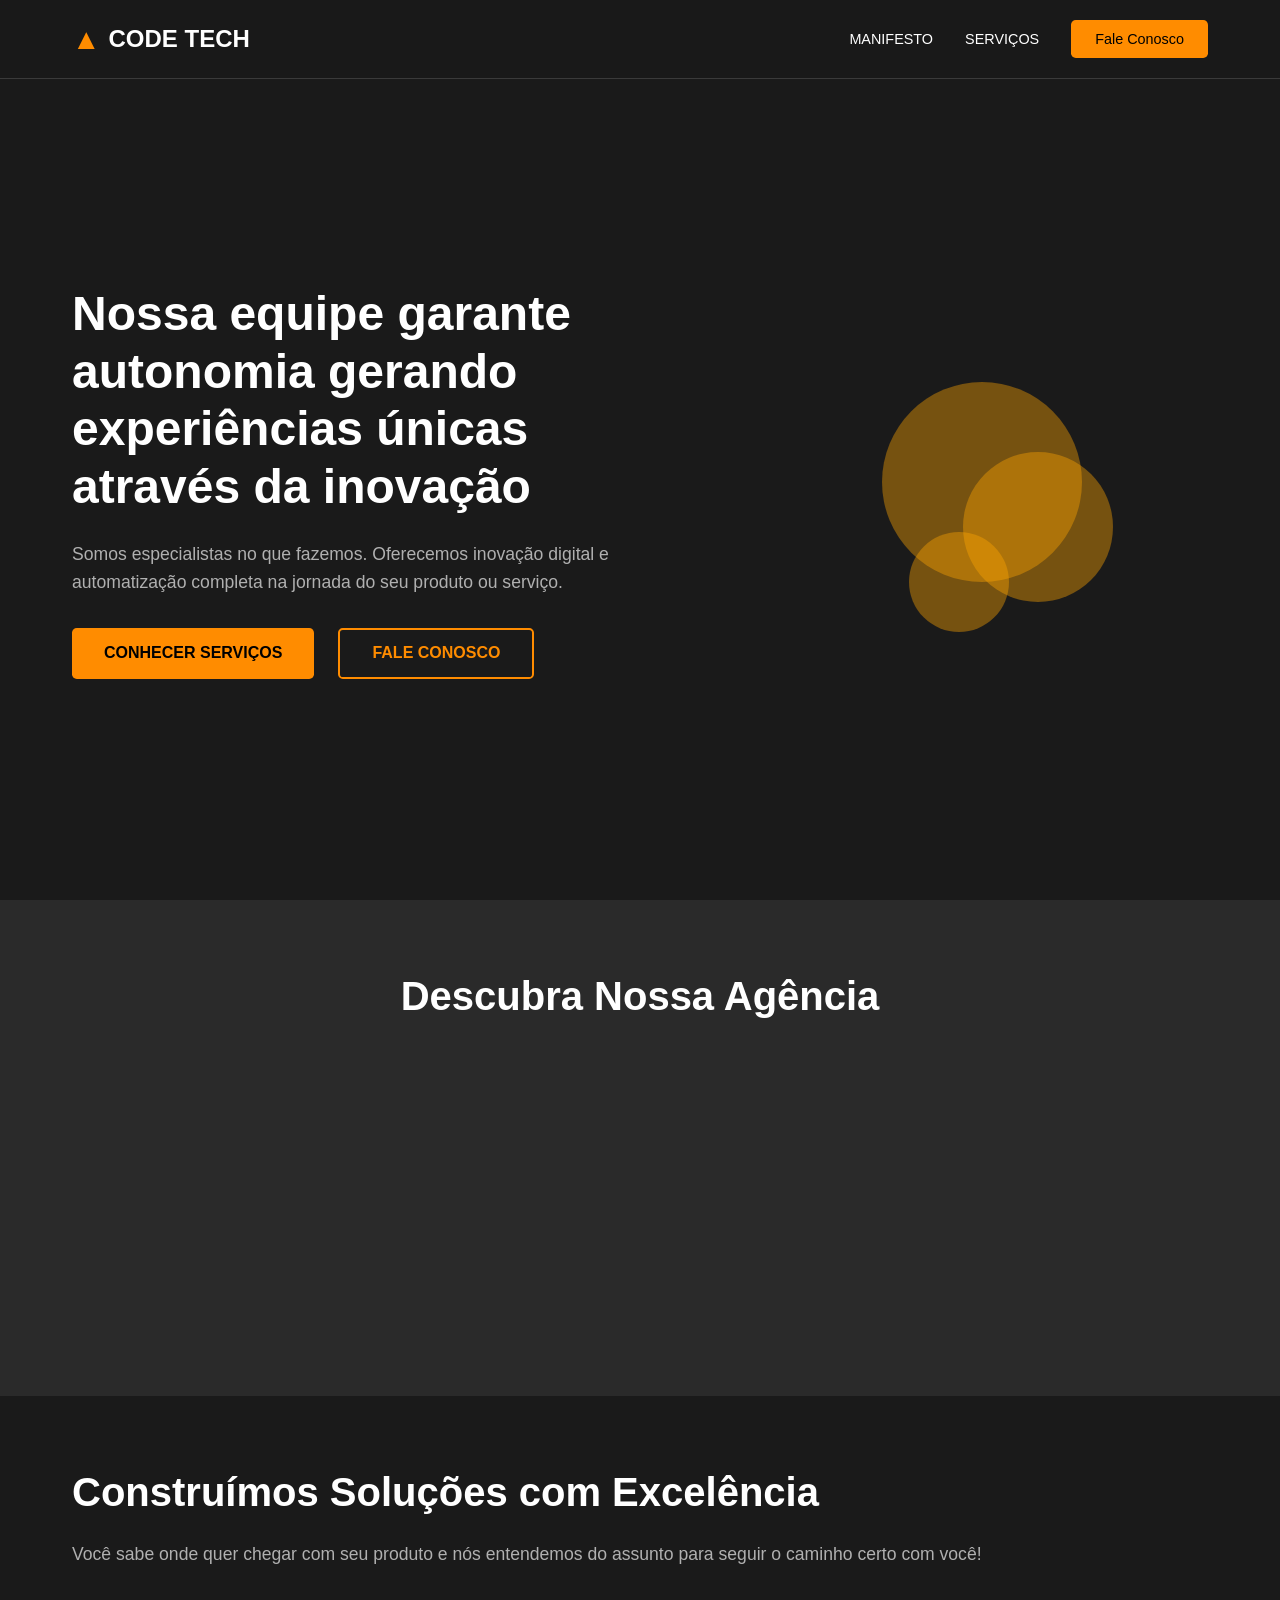
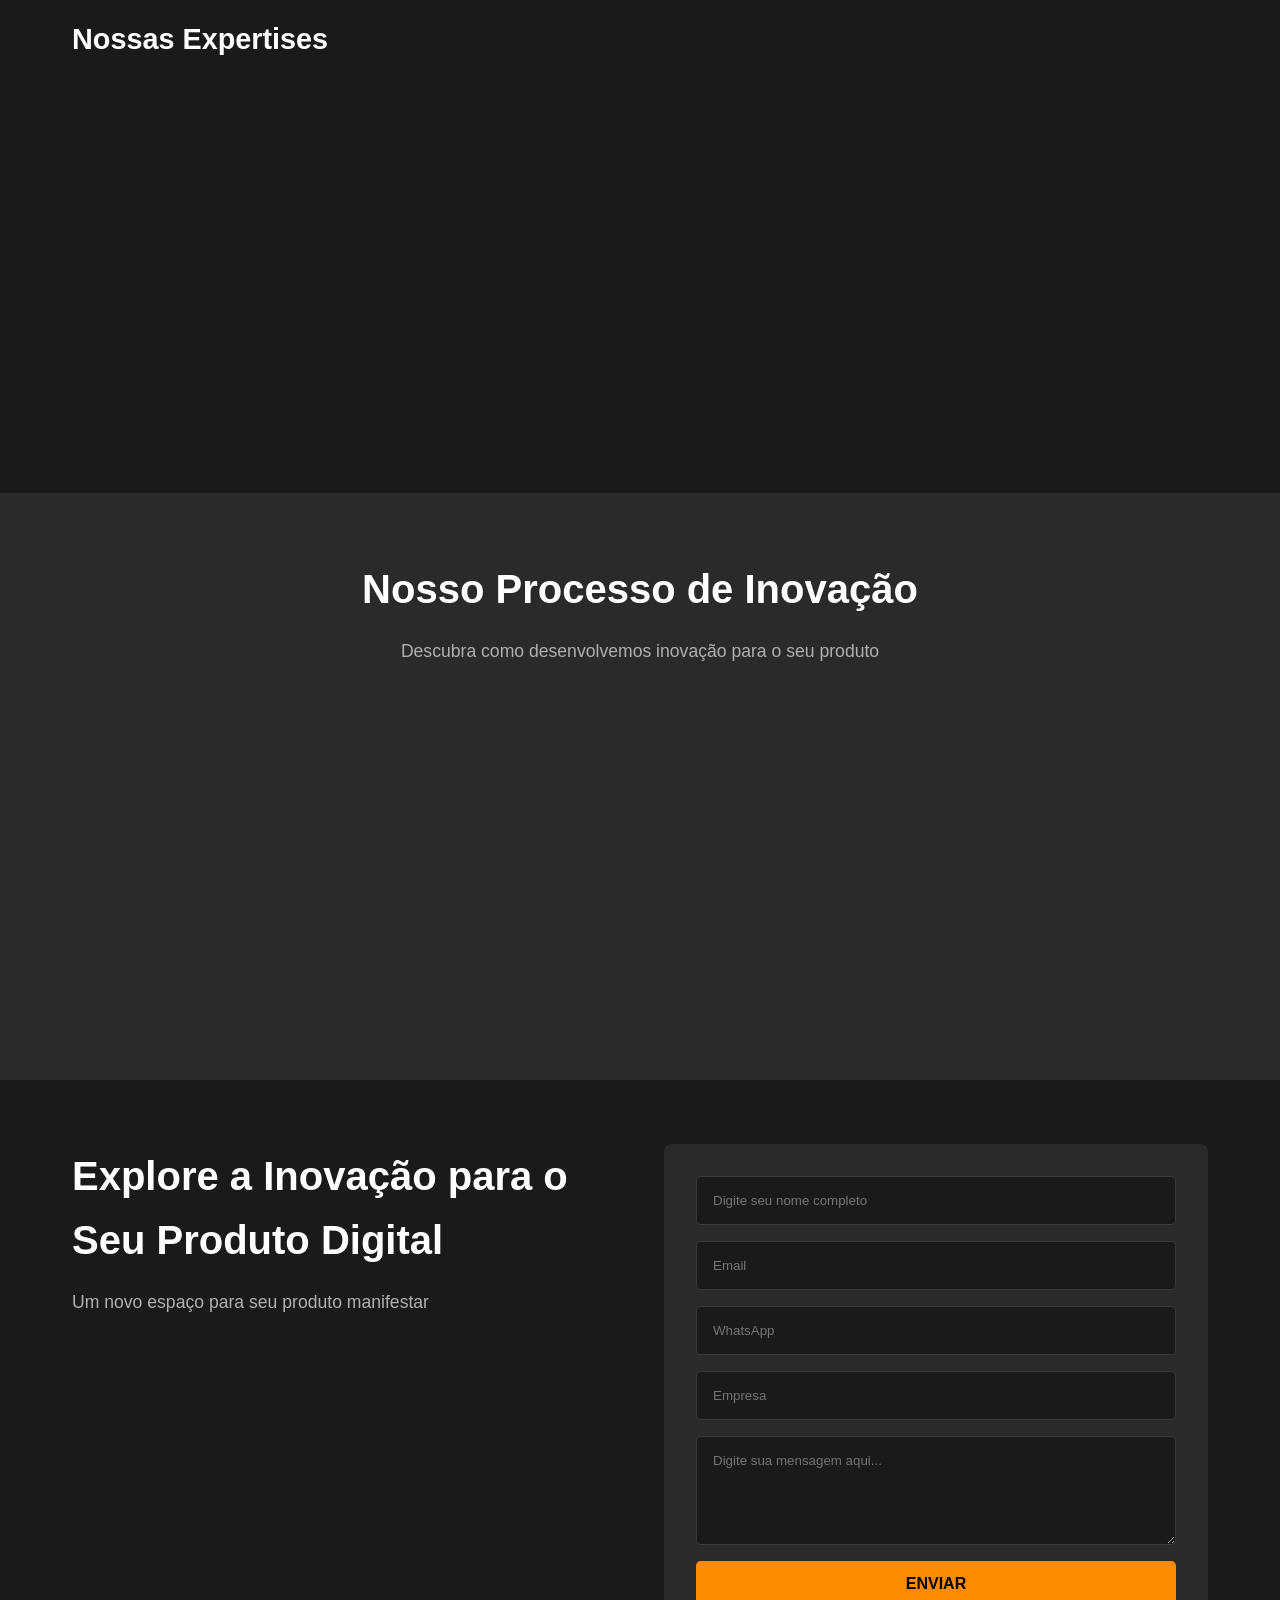
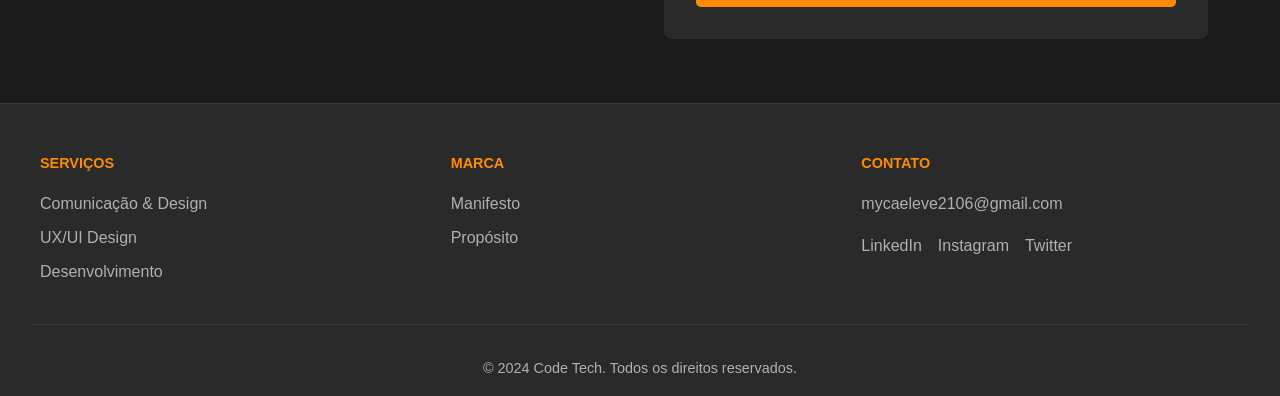
==== commit 884c1df7: "Correção da estrutura HTML e ajustes na página" ====
--- a/Codetech/index.html
+++ b/Codetech/index.html
@@ -1,50 +1,42 @@
 <!DOCTYPE html>
 <html lang="pt-BR">
-
 <head>
     <meta charset="UTF-8">
     <meta name="viewport" content="width=device-width, initial-scale=1.0">
-
     <title>Code Tech - Inovação Digital</title>
-
     <link rel="stylesheet" href="estilo.css">
 </head>
-
 <body>
-
-    <!-- NAVBAR -->
+  
     <nav class="navbar">
         <div class="nav-container">
-
-            <div class="logo">
-                <span class="logo-icon">▲</span>
-                <span class="logo-text">CODE TECH</span>
+            <div class="logo-and-btn">
+                <div class="logo">
+                    <span class="logo-icon">▲</span>
+                    <span class="logo-text">CODE TECH</span>
+                </div>
+                <button class="mobile-menu-btn" aria-label="Abrir menu" aria-expanded="false">
+                    <span></span>
+                    <span></span>
+                    <span></span>
+                </button>
             </div>
-
             <ul class="nav-menu">
                 <li><a href="#manifesto">MANIFESTO</a></li>
                 <li><a href="#servicos">SERVIÇOS</a></li>
                 <li><a href="#contato" class="btn-contact">Fale Conosco</a></li>
             </ul>
-
         </div>
     </nav>
-
-    <!-- HERO -->
+  
+    <!-- Hero Section -->
     <section class="hero">
-
         <div class="hero-content">
             <h1>Nossa equipe garante autonomia gerando experiências únicas através da inovação</h1>
-            <p>Somos especialistas no que fazemos. Oferecemos inovação digital e automatização completa.</p>
-
+            <p>Somos especialistas no que fazemos. Oferecemos inovação digital e automatização completa na jornada do seu produto ou serviço.</p>
             <div class="hero-buttons">
-                <button class="btn btn-primary" onclick="scrollTo('servicos')">
-                    Conhecer Serviços
-                </button>
-
-                <button class="btn btn-secondary" onclick="scrollTo('contato')">
-                    Fale Conosco
-                </button>
+                <button class="btn btn-primary" onclick="scrollTo('servicos')">Conhecer Serviços</button>
+                <button class="btn btn-secondary" onclick="scrollTo('contato')">Fale Conosco</button>
             </div>
         </div>
 
@@ -53,141 +45,138 @@
             <div class="bola b2"></div>
             <div class="bola b3"></div>
         </div>
-
     </section>
 
-    <!-- MANIFESTO -->
+    <!-- Manifesto Section -->
     <section id="manifesto" class="manifesto">
         <h2>Descubra Nossa Agência</h2>
-
         <div class="manifesto-grid">
-
             <div class="manifesto-card">
                 <div class="card-icon">▲</div>
                 <h3>Nosso Manifesto</h3>
-                <p>Somos uma empresa ativista focada em tecnologia e inovação.</p>
+                <p>Somos uma empresa ativista que busca caminhos para ascender no ramo da tecnologia, criando soluções inovadoras e impactantes.</p>
             </div>
-
             <div class="manifesto-card">
                 <div class="card-icon">▲</div>
                 <h3>Nosso Propósito</h3>
-                <p>Criamos oportunidades e soluções digitais acessíveis.</p>
+                <p>Estar atuando em frente às barreiras sociais que a população confronta, abrindo caminhos, visibilidade e oportunidades para ascensão.</p>
             </div>
-
         </div>
     </section>
 
-    <!-- SERVIÇOS -->
+    <!-- Services Section -->
     <section id="servicos" class="services">
         <h2>Construímos Soluções com Excelência</h2>
-
+        <p class="section-subtitle">Você sabe onde quer chegar com seu produto e nós entendemos do assunto para seguir o caminho certo com você!</p>
+        
+        <h3 class="services-title">Nossas Expertises</h3>
         <div class="services-grid">
-
             <div class="service-card">
                 <div class="service-icon">🎨</div>
-                <h4>Design</h4>
-                <p>Identidade visual e branding.</p>
+                <h4>Comunicação & Design</h4>
+                <p>Criamos identidades visuais poderosas e estratégias de comunicação que conectam sua marca com o público.</p>
+                <a href="comunicacao-design.html" class="btn btn-service">Ver Serviço</a>
             </div>
-
+            <div class="service-card">
+                <div class="service-icon">🎯</div>
+                <h4>UX/UI Design</h4>
+                <p>Projetamos interfaces intuitivas e experiências de usuário memoráveis que aumentam engajamento.</p>
+                <a href="uxui-design.html" class="btn btn-service">Ver Serviço</a>
+            </div>
             <div class="service-card">
                 <div class="service-icon">💻</div>
                 <h4>Desenvolvimento</h4>
-                <p>Soluções web modernas.</p>
+                <p>Desenvolvemos soluções tecnológicas robustas, escaláveis e alinhadas com suas necessidades de negócio.</p>
+                <a href="desenvolvimento.html" class="btn btn-service">Ver Serviço</a>
             </div>
-
-            <div class="service-card">
-                <div class="service-icon">🎯</div>
-                <h4>UX/UI</h4>
-                <p>Experiência do usuário.</p>
-            </div>
-
         </div>
     </section>
 
-    <!-- PROCESSO -->
+    <!-- Process Section -->
     <section class="process">
-
-        <h2>Nosso Processo</h2>
-
+        <h2>Nosso Processo de Inovação</h2>
+        <p class="section-subtitle">Descubra como desenvolvemos inovação para o seu produto</p>
+        
         <div class="process-steps">
-
             <div class="process-step">
                 <div class="step-number">1</div>
                 <h4>Ideia</h4>
+                <p>Entendemos bem o problema e temos ideias de como resolver. A ideia pode ser defendida com uma apresentação: Briefing.</p>
             </div>
-
             <div class="process-step">
                 <div class="step-number">2</div>
                 <h4>Protótipo</h4>
+                <p>Queremos avaliar a melhor forma de entregar a solução. Exploramos visualmente a ideia apresentada no Briefing.</p>
             </div>
-
             <div class="process-step">
                 <div class="step-number">3</div>
                 <h4>MVP</h4>
+                <p>Vamos transformar o protótipo escolhido em um produto evolutivo. Uma solução funcional que permite executar o essencial.</p>
             </div>
-
             <div class="process-step">
                 <div class="step-number">4</div>
-                <h4>Escala</h4>
+                <h4>Mercado</h4>
+                <p>Um produto maduro, visando ganhar escala. Caso a resposta do mercado não seja esperada, volta-se à ideia.</p>
             </div>
-
         </div>
-
     </section>
 
-    <!-- CONTATO -->
+    <!-- Contact Section -->
     <section id="contato" class="contact">
-
         <div class="contact-content">
-
             <div class="contact-text">
-                <h2>Entre em contato</h2>
-                <p>Vamos criar algo incrível juntos.</p>
+                <h2>Explore a Inovação para o Seu Produto Digital</h2>
+                <p>Um novo espaço para seu produto manifestar</p>
             </div>
-
-            <form class="contact-form">
-                <input type="text" placeholder="Nome">
-                <input type="email" placeholder="Email">
-                <textarea placeholder="Mensagem"></textarea>
-
-                <button class="btn btn-primary" type="submit">
-                    Enviar
-                </button>
+            <form class="contact-form" onsubmit="handleSubmit(event)">
+                <input type="text" placeholder="Digite seu nome completo" required>
+                <input type="email" placeholder="Email" required>
+                <input type="tel" placeholder="WhatsApp" required>
+                <input type="text" placeholder="Empresa" required>
+                <textarea placeholder="Digite sua mensagem aqui..." rows="5" required></textarea>
+                <button type="submit" class="btn btn-primary">Enviar</button>
             </form>
-
         </div>
-
     </section>
 
-    <!-- FOOTER -->
+    <!-- Footer -->
     <footer class="footer">
-
         <div class="footer-content">
-
             <div class="footer-section">
-                <h4>Serviços</h4>
-                <p>Design, Dev, UX/UI</p>
+                <h4>SERVIÇOS</h4>
+                <ul>
+                    <li><a href="comunicacao-design.html">Comunicação & Design</a></li>
+                    <li><a href="uxui-design.html">UX/UI Design</a></li>
+                    <li><a href="desenvolvimento.html">Desenvolvimento</a></li>
+                </ul>
             </div>
 
             <div class="footer-section">
-                <h4>Marca</h4>
-                <p>Code Tech</p>
+                <h4>MARCA</h4>
+                <ul>
+                    <li><a href="#manifesto">Manifesto</a></li>
+                    <li><a href="#manifesto">Propósito</a></li>
+                </ul>
             </div>
 
             <div class="footer-section">
-                <h4>Contato</h4>
-                <p>Email e redes sociais</p>
+                <h4>CONTATO</h4>
+                <p>mycaeleve2106@gmail.com</p>
+                <div class="social-links">
+                    <a href="https://www.linkedin.com/in/mycael-mythel">LinkedIn</a>
+                    <a href="https://www.instagram.com/cael_xw/">Instagram</a>
+                    <a href="https://twitter.com/">Twitter</a>
+                </div>
             </div>
-
         </div>
 
         <div class="footer-bottom">
-            © 2026 Code Tech
+            <p>&copy; 2024 Code Tech. Todos os direitos reservados.</p>
         </div>
-
     </footer>
 
-    <!-- JS -->
+    <script src="fazer.js"></script>
+
     <script>
         console.log("JS carregou");
     </script>
--- a/Codetech/estilo.css
+++ b/Codetech/estilo.css
@@ -1,6 +1,6 @@
 /* ========================================
-   RESET & GLOBAL
-======================================== */
+   RESET & GLOBAL STYLES
+   ======================================== */
 
 * {
     margin: 0;
@@ -29,8 +29,8 @@
 }
 
 /* ========================================
-   NAVBAR
-======================================== */
+   NAVIGATION
+   ======================================== */
 
 .navbar {
     position: fixed;
@@ -75,7 +75,8 @@
     color: var(--text-light);
     text-decoration: none;
     font-size: 0.9rem;
-    transition: 0.3s;
+    font-weight: 500;
+    transition: color 0.3s ease;
 }
 
 .nav-menu a:hover {
@@ -87,11 +88,66 @@
     color: #000 !important;
     padding: 0.7rem 1.5rem;
     border-radius: 0.3rem;
+    font-weight: bold;
+    transition: background-color 0.3s ease;
+}
+
+.btn-contact:hover {
+    background-color: #E67E00;
 }
 
 /* ========================================
-   HERO
-======================================== */
+   BUTTONS
+   ======================================== */
+
+.btn {
+    padding: 0.9rem 2rem;
+    border: none;
+    border-radius: 0.3rem;
+    font-size: 1rem;
+    font-weight: 600;
+    cursor: pointer;
+    transition: all 0.3s ease;
+    text-transform: uppercase;
+}
+
+.btn-primary {
+    background-color: var(--primary-color);
+    color: #000;
+}
+
+.btn-primary:hover {
+    background-color: #E67E00;
+    transform: translateY(-2px);
+}
+
+.btn-secondary {
+    background-color: transparent;
+    color: var(--primary-color);
+    border: 2px solid var(--primary-color);
+}
+
+.btn-secondary:hover {
+    background-color: var(--primary-color);
+    color: #000;
+}
+
+.btn-service {
+    background-color: var(--primary-color);
+    color: #000;
+    padding: 0.7rem 1.5rem;
+    font-size: 0.9rem;
+    width: 100%;
+    margin-top: 1rem;
+}
+
+.btn-service:hover {
+    background-color: #E67E00;
+}
+
+/* ========================================
+   HERO SECTION
+   ======================================== */
 
 .hero {
     display: grid;
@@ -106,144 +162,2875 @@
 
 .hero-content h1 {
     font-size: 3rem;
+    font-weight: 800;
+    margin-bottom: 1.5rem;
+    line-height: 1.2;
 }
 
 .hero-content p {
-    color: var(--text-gray);
+    font-size: 1.1rem;
+    color: var(--text-gray);
+    margin-bottom: 2rem;
+}
+
+.hero-buttons {
+    display: flex;
+    gap: 1.5rem;
+}
+
+.hero-image {
+    position: relative;
+    height: 300px;
+}
+
+.bola {
+    position: absolute;
+    top: 20%; /* controla altura geral */
+}
+
+/* atraso pra dar efeito mais bonito */
+.bola:nth-child(2) {
+    animation-delay: 0.2s;
+}
+
+.bola:nth-child(3) {
+    animation-delay: 0.4s;
+}
+.hero-image {
+    position: relative;
+}
+
+/* estilo base */
+.bola {
+    position: absolute;
+    border-radius: 50%;
+    opacity: 0.4;
+}
+
+/* tamanhos e posições (ajusta conforme seu layout) */
+.b1 {
+    width: 200px;
+    height: 200px;
+    background: orange;
+    top: 50px;
+    left: 40%;
+    animation: float1 6s infinite ease-in-out;
+}
+
+.b2 {
+    width: 150px;
+    height: 150px;
+    background: orange;
+    top: 120px;
+    left: 55%;
+    animation: float2 7s infinite ease-in-out;
+}
+
+.b3 {
+    width: 100px;
+    height: 100px;
+    background: orange;
+    top: 200px;
+    left: 45%;
+    animation: float3 5s infinite ease-in-out;
+}
+
+@keyframes float1 {
+    0%, 100% { transform: translate(0, 0); }
+    50% { transform: translate(-20px, -30px); }
+}
+
+@keyframes float2 {
+    0%, 100% { transform: translate(0, 0); }
+    50% { transform: translate(30px, -20px); }
+}
+
+@keyframes float3 {
+    0%, 100% { transform: translate(0, 0); }
+    50% { transform: translate(-10px, 20px); }
+}
+
+/* animação */
+@keyframes mover {
+    0%, 100% {
+        transform: translateY(0);
+    }
+    50% {
+        transform: translateY(-15px);
+    }
+}
+
+.illustration {
+    position: relative;
+    width: 300px;
+    height: 300px;
+}
+
+.shape {
+    position: absolute;
+    border-radius: 50%;
+}
+
+.shape-1 {
+    width: 200px;
+    height: 200px;
+    background-color: rgba(255, 140, 0, 0.1);
+    top: 20px;
+    left: 50px;
+}
+
+.shape-2 {
+    width: 180px;
+    height: 180px;
+    background-color: rgba(255, 140, 0, 0.2);
+    top: 80px;
+    right: 30px;
+}
+
+.shape-3 {
+    width: 150px;
+    height: 150px;
+    background-color: rgba(255, 140, 0, 0.3);
+    bottom: 40px;
+    left: 100px;
 }
 
 /* ========================================
-   SERVICES / GRIDS
-======================================== */
-
-.services-grid,
-.portfolio-grid,
-.tech-grid,
-.benefits-grid,
+   MANIFESTO SECTION
+   ======================================== */
+
+.manifesto {
+    background-color: var(--dark-secondary);
+    padding: 4rem 2rem;
+}
+
+.manifesto h2 {
+    text-align: center;
+    font-size: 2.5rem;
+    margin-bottom: 3rem;
+}
+
+.manifesto-grid {
+    display: grid;
+    grid-template-columns: 1fr 1fr;
+    gap: 2rem;
+    max-width: 1200px;
+    margin: 0 auto;
+}
+
+.manifesto-card {
+    background-color: var(--dark-bg);
+    padding: 2rem;
+    border-radius: 0.5rem;
+    border-left: 4px solid var(--primary-color);
+}
+
+.card-icon {
+    font-size: 2.5rem;
+    color: var(--primary-color);
+    margin-bottom: 1rem;
+}
+
+.manifesto-card h3 {
+    font-size: 1.5rem;
+    margin-bottom: 1rem;
+}
+
+.manifesto-card p {
+    color: var(--text-gray);
+    line-height: 1.8;
+}
+
+/* ========================================
+   SERVICES SECTION
+   ======================================== */
+
+.services {
+    padding: 4rem 2rem;
+    max-width: 1200px;
+    margin: 0 auto;
+}
+
+.services h2 {
+    font-size: 2.5rem;
+    margin-bottom: 1rem;
+}
+
+.section-subtitle {
+    color: var(--text-gray);
+    font-size: 1.1rem;
+    margin-bottom: 3rem;
+}
+
+.services-title {
+    font-size: 1.8rem;
+    margin: 3rem 0 2rem;
+    color: var(--text-light);
+}
+
+.services-grid {
+    display: grid;
+    grid-template-columns: repeat(3, 1fr);
+    gap: 2rem;
+}
+
+.service-card {
+    background-color: var(--dark-secondary);
+    padding: 2rem;
+    border-radius: 0.5rem;
+    border: 1px solid var(--border-color);
+    transition: all 0.3s ease;
+}
+
+.service-card:hover {
+    border-color: var(--primary-color);
+    transform: translateY(-5px);
+}
+
+.service-icon {
+    font-size: 3rem;
+    margin-bottom: 1rem;
+}
+
+.service-card h4 {
+    font-size: 1.3rem;
+    margin-bottom: 1rem;
+}
+
+.service-card p {
+    color: var(--text-gray);
+    margin-bottom: 1.5rem;
+}
+
+/* ========================================
+   PROCESS SECTION
+   ======================================== */
+
+.process {
+    background-color: var(--dark-secondary);
+    padding: 4rem 2rem;
+}
+
+.process h2 {
+    text-align: center;
+    font-size: 2.5rem;
+    margin-bottom: 1rem;
+}
+
+.process .section-subtitle {
+    text-align: center;
+    margin-bottom: 3rem;
+}
+
+.process-steps {
+    display: grid;
+    grid-template-columns: repeat(4, 1fr);
+    gap: 2rem;
+    max-width: 1200px;
+    margin: 0 auto;
+}
+
+.process-step {
+    background-color: var(--dark-bg);
+    padding: 2rem;
+    border-radius: 0.5rem;
+    text-align: center;
+    border: 1px solid var(--border-color);
+}
+
+.step-number {
+    display: inline-flex;
+    align-items: center;
+    justify-content: center;
+    width: 50px;
+    height: 50px;
+    background-color: var(--primary-color);
+    color: #000;
+    border-radius: 50%;
+    font-size: 1.5rem;
+    font-weight: bold;
+    margin-bottom: 1rem;
+}
+
+.process-step h4 {
+    font-size: 1.3rem;
+    margin-bottom: 1rem;
+}
+
+.process-step p {
+    color: var(--text-gray);
+    font-size: 0.95rem;
+    line-height: 1.6;
+}
+
+/* ========================================
+   CONTACT SECTION
+   ======================================== */
+
+.contact {
+    padding: 4rem 2rem;
+    max-width: 1200px;
+    margin: 0 auto;
+}
+
+.contact-content {
+    display: grid;
+    grid-template-columns: 1fr 1fr;
+    gap: 3rem;
+    align-items: start;
+}
+
+.contact-text h2 {
+    font-size: 2.5rem;
+    margin-bottom: 1rem;
+}
+
+.contact-text p {
+    color: var(--text-gray);
+    font-size: 1.1rem;
+}
+
+.contact-form {
+    display: flex;
+    flex-direction: column;
+    gap: 1rem;
+    background-color: var(--dark-secondary);
+    padding: 2rem;
+    border-radius: 0.5rem;
+}
+
+.contact-form input,
+.contact-form textarea {
+    padding: 1rem;
+    background-color: var(--dark-bg);
+    border: 1px solid var(--border-color);
+    color: var(--text-light);
+    border-radius: 0.3rem;
+    font-family: inherit;
+    transition: border-color 0.3s ease;
+}
+
+.contact-form input:focus,
+.contact-form textarea:focus {
+    outline: none;
+    border-color: var(--primary-color);
+}
+
+.contact-form textarea {
+    resize: vertical;
+}
+
+/* ========================================
+   FOOTER
+   ======================================== */
+
+.footer {
+    background-color: var(--dark-secondary);
+    border-top: 1px solid var(--border-color);
+    padding: 3rem 2rem 1rem;
+}
+
+.footer-content {
+    display: grid;
+    grid-template-columns: repeat(3, 1fr);
+    gap: 2rem;
+    max-width: 1200px;
+    margin: 0 auto 2rem;
+}
+
+.footer-section h4 {
+    color: var(--primary-color);
+    margin-bottom: 1rem;
+    font-size: 0.9rem;
+    text-transform: uppercase;
+}
+
+.footer-section ul {
+    list-style: none;
+}
+
+.footer-section ul li {
+    margin-bottom: 0.5rem;
+}
+
+.footer-section a {
+    color: var(--text-gray);
+    text-decoration: none;
+    transition: color 0.3s ease;
+}
+
+.footer-section a:hover {
+    color: var(--primary-color);
+}
+
+.footer-section p {
+    color: var(--text-gray);
+}
+
+.social-links {
+    display: flex;
+    gap: 1rem;
+    margin-top: 1rem;
+}
+
+.footer-bottom {
+    text-align: center;
+    padding-top: 2rem;
+    border-top: 1px solid var(--border-color);
+    color: var(--text-gray);
+    font-size: 0.9rem;
+}
+
+/* ========================================
+   SERVICE PAGES STYLES
+   ======================================== */
+
+.service-hero {
+    background-color: var(--dark-secondary);
+    padding: 8rem 2rem 4rem;
+    min-height: 60vh;
+    display: flex;
+    align-items: center;
+    justify-content: center;
+    text-align: center;
+    margin-top: 60px;
+}
+
+.service-hero-content h1 {
+    font-size: 3rem;
+    font-weight: 800;
+    margin-bottom: 1.5rem;
+    line-height: 1.2;
+}
+
+.service-hero-content p {
+    font-size: 1.2rem;
+    color: var(--text-gray);
+    margin-bottom: 2rem;
+    max-width: 700px;
+    margin-left: auto;
+    margin-right: auto;
+}
+
+.service-details {
+    padding: 4rem 2rem;
+    max-width: 1200px;
+    margin: 0 auto;
+}
+
+.service-details h2 {
+    font-size: 2.5rem;
+    margin-bottom: 3rem;
+    text-align: center;
+}
+
+.details-container {
+    max-width: 1200px;
+    margin: 0 auto;
+}
+
+.details-grid {
+    display: grid;
+    grid-template-columns: repeat(3, 1fr);
+    gap: 2rem;
+}
+
+.detail-card {
+    background-color: var(--dark-secondary);
+    padding: 2rem;
+    border-radius: 0.5rem;
+    border: 1px solid var(--border-color);
+    transition: all 0.3s ease;
+    text-align: center;
+}
+
+.detail-card:hover {
+    border-color: var(--primary-color);
+    transform: translateY(-5px);
+}
+
+.detail-icon {
+    font-size: 3rem;
+    margin-bottom: 1rem;
+}
+
+.detail-card h3 {
+    font-size: 1.3rem;
+    margin-bottom: 1rem;
+}
+
+.detail-card p {
+    color: var(--text-gray);
+    line-height: 1.6;
+}
+
+.service-process {
+    background-color: var(--dark-secondary);
+    padding: 4rem 2rem;
+}
+
+.service-process h2 {
+    text-align: center;
+    font-size: 2.5rem;
+    margin-bottom: 3rem;
+}
+
+.process-flow {
+    display: flex;
+    justify-content: space-between;
+    align-items: center;
+    max-width: 1200px;
+    margin: 0 auto;
+    flex-wrap: wrap;
+    gap: 1rem;
+}
+
+.flow-step {
+    background-color: var(--dark-bg);
+    padding: 2rem;
+    border-radius: 0.5rem;
+    border: 1px solid var(--border-color);
+    text-align: center;
+    flex: 1;
+    min-width: 200px;
+}
+
+.flow-number {
+    display: inline-flex;
+    align-items: center;
+    justify-content: center;
+    width: 50px;
+    height: 50px;
+    background-color: var(--primary-color);
+    color: #000;
+    border-radius: 50%;
+    font-size: 1.5rem;
+    font-weight: bold;
+    margin-bottom: 1rem;
+}
+
+.flow-step h4 {
+    font-size: 1.2rem;
+    margin-bottom: 0.5rem;
+}
+
+.flow-step p {
+    color: var(--text-gray);
+    font-size: 0.9rem;
+}
+
+.flow-arrow {
+    font-size: 2rem;
+    color: var(--primary-color);
+    display: none;
+}
+
+.service-portfolio {
+    padding: 4rem 2rem;
+    max-width: 1200px;
+    margin: 0 auto;
+}
+
+.service-portfolio h2 {
+    font-size: 2.5rem;
+    margin-bottom: 3rem;
+    text-align: center;
+}
+
+.portfolio-grid {
+    display: grid;
+    grid-template-columns: repeat(4, 1fr);
+    gap: 2rem;
+}
+
+.portfolio-item {
+    border-radius: 0.5rem;
+    overflow: hidden;
+    transition: transform 0.3s ease;
+}
+
+.portfolio-item:hover {
+    transform: translateY(-5px);
+}
+
+.portfolio-image {
+    width: 100%;
+    height: 200px;
+    border-radius: 0.5rem 0.5rem 0 0;
+}
+
+.portfolio-item h4 {
+    background-color: var(--dark-secondary);
+    padding: 1rem;
+    font-size: 1.1rem;
+    margin: 0;
+    border-radius: 0 0 0.5rem 0.5rem;
+}
+
+.portfolio-item p {
+    background-color: var(--dark-secondary);
+    color: var(--text-gray);
+    padding: 0 1rem 1rem;
+    font-size: 0.9rem;
+    border-radius: 0 0 0.5rem 0.5rem;
+}
+
+.service-cta {
+    background-color: var(--dark-secondary);
+    padding: 4rem 2rem;
+    text-align: center;
+}
+
+.service-cta h2 {
+    font-size: 2.5rem;
+    margin-bottom: 1rem;
+}
+
+.service-cta p {
+    color: var(--text-gray);
+    font-size: 1.1rem;
+    margin-bottom: 2rem;
+}
+
+.service-tech {
+    padding: 4rem 2rem;
+    max-width: 1200px;
+    margin: 0 auto;
+}
+
+.service-tech h2 {
+    font-size: 2.5rem;
+    margin-bottom: 3rem;
+    text-align: center;
+}
+
+.tech-grid {
+    display: grid;
+    grid-template-columns: repeat(4, 1fr);
+    gap: 2rem;
+}
+
+.tech-category {
+    background-color: var(--dark-secondary);
+    padding: 2rem;
+    border-radius: 0.5rem;
+    border: 1px solid var(--border-color);
+}
+
+.tech-category h4 {
+    color: var(--primary-color);
+    font-size: 1.2rem;
+    margin-bottom: 1.5rem;
+    text-transform: uppercase;
+}
+
+.tech-items {
+    display: flex;
+    flex-direction: column;
+    gap: 0.8rem;
+}
+
+.tech-items span {
+    background-color: var(--dark-bg);
+    padding: 0.7rem 1rem;
+    border-radius: 0.3rem;
+    border-left: 3px solid var(--primary-color);
+    font-size: 0.95rem;
+}
+
+.service-benefits {
+    background-color: var(--dark-secondary);
+    padding: 4rem 2rem;
+}
+
+.service-benefits h2 {
+    text-align: center;
+    font-size: 2.5rem;
+    margin-bottom: 3rem;
+}
+
+.benefits-grid {
+    display: grid;
+    grid-template-columns: repeat(4, 1fr);
+    gap: 2rem;
+    max-width: 1200px;
+    margin: 0 auto;
+}
+
+.benefit-item {
+    background-color: var(--dark-bg);
+    padding: 2rem;
+    border-radius: 0.5rem;
+    border: 1px solid var(--border-color);
+    text-align: center;
+}
+
+.benefit-item h4 {
+    color: var(--primary-color);
+    font-size: 1.2rem;
+    margin-bottom: 1rem;
+}
+
+.benefit-item p {
+    color: var(--text-gray);
+    font-size: 0.95rem;
+}
+
+.service-quality {
+    padding: 4rem 2rem;
+    max-width: 1200px;
+    margin: 0 auto;
+}
+
+.service-quality h2 {
+    font-size: 2.5rem;
+    margin-bottom: 3rem;
+    text-align: center;
+}
+
 .quality-grid {
     display: grid;
+    grid-template-columns: repeat(4, 1fr);
     gap: 2rem;
 }
 
-.services-grid {
+.quality-item {
+    background-color: var(--dark-secondary);
+    padding: 2rem;
+    border-radius: 0.5rem;
+    border-left: 4px solid var(--primary-color);
+    text-align: center;
+}
+
+.quality-item h4 {
+    font-size: 1.1rem;
+    margin-bottom: 1rem;
+    color: var(--primary-color);
+}
+
+.quality-item p {
+    color: var(--text-gray);
+    font-size: 0.95rem;
+}
+
+/* ========================================
+   RESPONSIVE DESIGN
+   ======================================== */
+
+@media (max-width: 768px) {
+    .hero {
+        grid-template-columns: 1fr;
+        padding: 6rem 1rem 2rem;
+    }
+
+    .hero-content h1 {
+        font-size: 2rem;
+    }
+
+    .hero-buttons {
+        flex-direction: column;
+    }
+
+    .manifesto-grid {
+        grid-template-columns: 1fr;
+    }
+
+    .services-grid {
+        grid-template-columns: 1fr;
+    }
+
+    .process-steps {
+        grid-template-columns: repeat(2, 1fr);
+    }
+
+    .contact-content {
+        grid-template-columns: 1fr;
+    }
+
+    .footer-content {
+        grid-template-columns: 1fr;
+    }
+
+    .nav-menu {
+        gap: 1rem;
+    }
+
+    .nav-menu a {
+        font-size: 0.8rem;
+    }
+
+    .service-hero-content h1 {
+        font-size: 2rem;
+    }
+
+    .details-grid {
+        grid-template-columns: repeat(2, 1fr);
+    }
+
+    .portfolio-grid {
+        grid-template-columns: repeat(2, 1fr);
+    }
+
+    .tech-grid {
+        grid-template-columns: repeat(2, 1fr);
+    }
+
+    .benefits-grid {
+        grid-template-columns: repeat(2, 1fr);
+    }
+
+    .quality-grid {
+        grid-template-columns: repeat(2, 1fr);
+    }
+
+    .process-flow {
+        flex-direction: column;
+    }
+
+    .flow-arrow {
+        display: block;
+        transform: rotate(90deg);
+    }
+}
+
+@media (max-width: 480px) {
+    .hero-content h1 {
+        font-size: 1.5rem;
+    }
+
+    .process-steps {
+        grid-template-columns: 1fr;
+    }
+
+    .services h2,
+    .manifesto h2,
+    .process h2,
+    .contact-text h2 {
+        font-size: 1.8rem;
+    }
+
+    .nav-menu {
+        gap: 0.5rem;
+    }
+
+    .btn {
+        padding: 0.7rem 1rem;
+        font-size: 0.9rem;
+    }
+
+    .service-hero-content h1 {
+        font-size: 1.5rem;
+    }
+
+    .details-grid {
+        grid-template-columns: 1fr;
+    }
+
+    .portfolio-grid {
+        grid-template-columns: 1fr;
+    }
+
+    .tech-grid {
+        grid-template-columns: 1fr;
+    }
+
+    .benefits-grid {
+        grid-template-columns: 1fr;
+    }
+
+    .quality-grid {
+        grid-template-columns: 1fr;
+    }
+}
+/* ========================================
+   ESTILOS PARA PÁGINAS DE SERVIÇO
+   ======================================== */
+
+/* Service Hero Section */
+.service-hero {
+    background-color: var(--dark-secondary);
+    padding: 8rem 2rem 4rem;
+    min-height: 60vh;
+    display: flex;
+    align-items: center;
+    justify-content: center;
+    text-align: center;
+    margin-top: 60px;
+}
+
+.service-hero-content h1 {
+    font-size: 3rem;
+    font-weight: 800;
+    margin-bottom: 1.5rem;
+    line-height: 1.2;
+}
+
+.service-hero-content p {
+    font-size: 1.2rem;
+    color: var(--text-gray);
+    margin-bottom: 2rem;
+    max-width: 700px;
+    margin-left: auto;
+    margin-right: auto;
+}
+
+/* Service Details Section */
+.service-details {
+    padding: 4rem 2rem;
+    max-width: 1200px;
+    margin: 0 auto;
+}
+
+.service-details h2 {
+    font-size: 2.5rem;
+    margin-bottom: 3rem;
+    text-align: center;
+}
+
+.details-container {
+    max-width: 1200px;
+    margin: 0 auto;
+}
+
+.details-grid {
+    display: grid;
     grid-template-columns: repeat(3, 1fr);
+    gap: 2rem;
+}
+
+.detail-card {
+    background-color: var(--dark-secondary);
+    padding: 2rem;
+    border-radius: 0.5rem;
+    border: 1px solid var(--border-color);
+    transition: all 0.3s ease;
+    text-align: center;
+}
+
+.detail-card:hover {
+    border-color: var(--primary-color);
+    transform: translateY(-5px);
+}
+
+.detail-icon {
+    font-size: 3rem;
+    margin-bottom: 1rem;
+}
+
+.detail-card h3 {
+    font-size: 1.3rem;
+    margin-bottom: 1rem;
+}
+
+.detail-card p {
+    color: var(--text-gray);
+    line-height: 1.6;
+}
+
+/* Service Process Section */
+.service-process {
+    background-color: var(--dark-secondary);
+    padding: 4rem 2rem;
+}
+
+.service-process h2 {
+    text-align: center;
+    font-size: 2.5rem;
+    margin-bottom: 3rem;
+}
+
+.process-flow {
+    display: flex;
+    justify-content: space-between;
+    align-items: center;
+    max-width: 1200px;
+    margin: 0 auto;
+    flex-wrap: wrap;
+    gap: 1rem;
+}
+
+.flow-step {
+    background-color: var(--dark-bg);
+    padding: 2rem;
+    border-radius: 0.5rem;
+    border: 1px solid var(--border-color);
+    text-align: center;
+    flex: 1;
+    min-width: 200px;
+}
+
+.flow-number {
+    display: inline-flex;
+    align-items: center;
+    justify-content: center;
+    width: 50px;
+    height: 50px;
+    background-color: var(--primary-color);
+    color: #000;
+    border-radius: 50%;
+    font-size: 1.5rem;
+    font-weight: bold;
+    margin-bottom: 1rem;
+}
+
+.flow-step h4 {
+    font-size: 1.2rem;
+    margin-bottom: 0.5rem;
+}
+
+.flow-step p {
+    color: var(--text-gray);
+    font-size: 0.9rem;
+}
+
+.flow-arrow {
+    font-size: 2rem;
+    color: var(--primary-color);
+    display: none;
+}
+
+/* Service Portfolio Section */
+.service-portfolio {
+    padding: 4rem 2rem;
+    max-width: 1200px;
+    margin: 0 auto;
+}
+
+.service-portfolio h2 {
+    font-size: 2.5rem;
+    margin-bottom: 3rem;
+    text-align: center;
 }
 
 .portfolio-grid {
+    display: grid;
     grid-template-columns: repeat(4, 1fr);
+    gap: 2rem;
+}
+
+.portfolio-item {
+    border-radius: 0.5rem;
+    overflow: hidden;
+    transition: transform 0.3s ease;
+}
+
+.portfolio-item:hover {
+    transform: translateY(-5px);
+}
+
+.portfolio-image {
+    width: 100%;
+    height: 200px;
+    border-radius: 0.5rem 0.5rem 0 0;
+}
+
+.portfolio-item h4 {
+    background-color: var(--dark-secondary);
+    padding: 1rem;
+    font-size: 1.1rem;
+    margin: 0;
+    border-radius: 0 0 0.5rem 0.5rem;
+}
+
+.portfolio-item p {
+    background-color: var(--dark-secondary);
+    color: var(--text-gray);
+    padding: 0 1rem 1rem;
+    font-size: 0.9rem;
+    border-radius: 0 0 0.5rem 0.5rem;
+}
+
+/* Service CTA Section */
+.service-cta {
+    background-color: var(--dark-secondary);
+    padding: 4rem 2rem;
+    text-align: center;
+}
+
+.service-cta h2 {
+    font-size: 2.5rem;
+    margin-bottom: 1rem;
+}
+
+.service-cta p {
+    color: var(--text-gray);
+    font-size: 1.1rem;
+    margin-bottom: 2rem;
+}
+
+/* Service Tech Section */
+.service-tech {
+    padding: 4rem 2rem;
+    max-width: 1200px;
+    margin: 0 auto;
+}
+
+.service-tech h2 {
+    font-size: 2.5rem;
+    margin-bottom: 3rem;
+    text-align: center;
 }
 
 .tech-grid {
+    display: grid;
     grid-template-columns: repeat(4, 1fr);
-}
-
-.benefits-grid,
+    gap: 2rem;
+}
+
+.tech-category {
+    background-color: var(--dark-secondary);
+    padding: 2rem;
+    border-radius: 0.5rem;
+    border: 1px solid var(--border-color);
+}
+
+.tech-category h4 {
+    color: var(--primary-color);
+    font-size: 1.2rem;
+    margin-bottom: 1.5rem;
+    text-transform: uppercase;
+}
+
+.tech-items {
+    display: flex;
+    flex-direction: column;
+    gap: 0.8rem;
+}
+
+.tech-items span {
+    background-color: var(--dark-bg);
+    padding: 0.7rem 1rem;
+    border-radius: 0.3rem;
+    border-left: 3px solid var(--primary-color);
+    font-size: 0.95rem;
+}
+
+/* Service Benefits Section */
+.service-benefits {
+    background-color: var(--dark-secondary);
+    padding: 4rem 2rem;
+}
+
+.service-benefits h2 {
+    text-align: center;
+    font-size: 2.5rem;
+    margin-bottom: 3rem;
+}
+
+.benefits-grid {
+    display: grid;
+    grid-template-columns: repeat(4, 1fr);
+    gap: 2rem;
+    max-width: 1200px;
+    margin: 0 auto;
+}
+
+.benefit-item {
+    background-color: var(--dark-bg);
+    padding: 2rem;
+    border-radius: 0.5rem;
+    border: 1px solid var(--border-color);
+    text-align: center;
+}
+
+.benefit-item h4 {
+    color: var(--primary-color);
+    font-size: 1.2rem;
+    margin-bottom: 1rem;
+}
+
+.benefit-item p {
+    color: var(--text-gray);
+    font-size: 0.95rem;
+}
+
+/* Service Quality Section */
+.service-quality {
+    padding: 4rem 2rem;
+    max-width: 1200px;
+    margin: 0 auto;
+}
+
+.service-quality h2 {
+    font-size: 2.5rem;
+    margin-bottom: 3rem;
+    text-align: center;
+}
+
 .quality-grid {
+    display: grid;
     grid-template-columns: repeat(4, 1fr);
-}
-
+    gap: 2rem;
+}
+
+.quality-item {
+    background-color: var(--dark-secondary);
+    padding: 2rem;
+    border-radius: 0.5rem;
+    border-left: 4px solid var(--primary-color);
+    text-align: center;
+}
+
+.quality-item h4 {
+    font-size: 1.1rem;
+    margin-bottom: 1rem;
+    color: var(--primary-color);
+}
+
+.quality-item p {
+    color: var(--text-gray);
+    font-size: 0.95rem;
+}
+
+
+@media (max-width: 768px) {
+    .service-hero-content h1 {
+        font-size: 2rem;
+    }
+
+    .details-grid {
+        grid-template-columns: repeat(2, 1fr);
+    }
+
+    .portfolio-grid {
+        grid-template-columns: repeat(2, 1fr);
+    }
+
+    .tech-grid {
+        grid-template-columns: repeat(2, 1fr);
+    }
+
+    .benefits-grid {
+        grid-template-columns: repeat(2, 1fr);
+    }
+
+    .quality-grid {
+        grid-template-columns: repeat(2, 1fr);
+    }
+
+    .process-flow {
+        flex-direction: column;
+    }
+
+    .flow-arrow {
+        display: block;
+        transform: rotate(90deg);
+    }
+}
+
+@media (max-width: 480px) {
+    .service-hero-content h1 {
+        font-size: 1.5rem;
+    }
+
+    .details-grid {
+        grid-template-columns: 1fr;
+    }
+
+    .portfolio-grid {
+        grid-template-columns: 1fr;
+    }
+
+    .tech-grid {
+        grid-template-columns: 1fr;
+    }
+
+    .benefits-grid {
+        grid-template-columns: 1fr;
+    }
+
+    .quality-grid {
+        grid-template-columns: 1fr;
+    }
+
+    .service-hero-content p {
+        font-size: 1rem;
+    }
+
+    .service-details h2,
+    .service-process h2,
+    .service-portfolio h2,
+    .service-tech h2,
+    .service-benefits h2,
+    .service-quality h2,
+    .service-cta h2 {
+        font-size: 1.8rem;
+    }
 /* ========================================
-   CARDS
-======================================== */
-
-.service-card,
-.detail-card,
-.flow-step,
-.benefit-item,
-.quality-item {
-    background: var(--dark-secondary);
-    padding: 2rem;
-    border-radius: 0.5rem;
-    border: 1px solid var(--border-color);
+   RESET & GLOBAL STYLES
+   ======================================== */
+
+* {
+    margin: 0;
+    padding: 0;
+    box-sizing: border-box;
+}
+
+:root {
+    --primary-color: #FF8C00;
+    --dark-bg: #1A1A1A;
+    --dark-secondary: #2A2A2A;
+    --text-light: #FFFFFF;
+    --text-gray: #B0B0B0;
+    --border-color: #3A3A3A;
+}
+
+html {
+    scroll-behavior: smooth;
+}
+
+body {
+    font-family: 'Segoe UI', Tahoma, Geneva, Verdana, sans-serif;
+    background-color: var(--dark-bg);
+    color: var(--text-light);
+    line-height: 1.6;
+}
+
+/* ========================================
+   NAVIGATION
+   ======================================== */
+
+.navbar {
+    position: fixed;
+    top: 0;
+    width: 100%;
+    background-color: rgba(26, 26, 26, 0.95);
+    backdrop-filter: blur(10px);
+    z-index: 1000;
+    border-bottom: 1px solid var(--border-color);
+}
+
+.nav-container {
+    max-width: 1200px;
+    margin: 0 auto;
+    padding: 1rem 2rem;
+    display: flex;
+    justify-content: space-between;
+    align-items: center;
+}
+
+.logo {
+    display: flex;
+    align-items: center;
+    gap: 0.5rem;
+    font-weight: bold;
+    font-size: 1.5rem;
+}
+
+.logo-icon {
+    color: var(--primary-color);
+    font-size: 1.8rem;
+}
+
+.nav-menu {
+    display: flex;
+    list-style: none;
+    gap: 2rem;
+    align-items: center;
+}
+
+.nav-menu a {
+    color: var(--text-light);
+    text-decoration: none;
+    font-size: 0.9rem;
+    font-weight: 500;
+    transition: color 0.3s ease;
+}
+
+.nav-menu a:hover {
+    color: var(--primary-color);
+}
+
+.btn-contact {
+    background-color: var(--primary-color);
+    color: #000 !important;
+    padding: 0.7rem 1.5rem;
+    border-radius: 0.3rem;
+    font-weight: bold;
+    transition: background-color 0.3s ease;
+}
+
+.btn-contact:hover {
+    background-color: #E67E00;
 }
 
 /* ========================================
    BUTTONS
-======================================== */
+   ======================================== */
 
 .btn {
     padding: 0.9rem 2rem;
     border: none;
+    border-radius: 0.3rem;
+    font-size: 1rem;
+    font-weight: 600;
     cursor: pointer;
+    transition: all 0.3s ease;
     text-transform: uppercase;
 }
 
 .btn-primary {
-    background: var(--primary-color);
+    background-color: var(--primary-color);
     color: #000;
 }
 
+.btn-primary:hover {
+    background-color: #E67E00;
+    transform: translateY(-2px);
+}
+
+.btn-secondary {
+    background-color: transparent;
+    color: var(--primary-color);
+    border: 2px solid var(--primary-color);
+}
+
+.btn-secondary:hover {
+    background-color: var(--primary-color);
+    color: #000;
+}
+
+.btn-service {
+    background-color: var(--primary-color);
+    color: #000;
+    padding: 0.7rem 1.5rem;
+    font-size: 0.9rem;
+    width: 100%;
+    margin-top: 1rem;
+}
+
+.btn-service:hover {
+    background-color: #E67E00;
+}
+
 /* ========================================
-   PROCESS FLOW
-======================================== */
+   HERO SECTION
+   ======================================== */
+
+.hero {
+    display: grid;
+    grid-template-columns: 1fr 1fr;
+    gap: 3rem;
+    align-items: center;
+    max-width: 1200px;
+    margin: 0 auto;
+    padding: 8rem 2rem 4rem;
+    min-height: 100vh;
+}
+
+.hero-content h1 {
+    font-size: 3rem;
+    font-weight: 800;
+    margin-bottom: 1.5rem;
+    line-height: 1.2;
+}
+
+.hero-content p {
+    font-size: 1.1rem;
+    color: var(--text-gray);
+    margin-bottom: 2rem;
+}
+
+.hero-buttons {
+    display: flex;
+    gap: 1.5rem;
+}
+
+.hero-image {
+    position: relative;
+    height: 300px;
+}
+
+.bola {
+    position: absolute;
+    top: 20%; /* controla altura geral */
+}
+
+/* atraso pra dar efeito mais bonito */
+.bola:nth-child(2) {
+    animation-delay: 0.2s;
+}
+
+.bola:nth-child(3) {
+    animation-delay: 0.4s;
+}
+.hero-image {
+    position: relative;
+}
+
+/* estilo base */
+.bola {
+    position: absolute;
+    border-radius: 50%;
+    opacity: 0.4;
+}
+
+/* tamanhos e posições (ajusta conforme seu layout) */
+.b1 {
+    width: 200px;
+    height: 200px;
+    background: orange;
+    top: 50px;
+    left: 40%;
+    animation: float1 6s infinite ease-in-out;
+}
+
+.b2 {
+    width: 150px;
+    height: 150px;
+    background: orange;
+    top: 120px;
+    left: 55%;
+    animation: float2 7s infinite ease-in-out;
+}
+
+.b3 {
+    width: 100px;
+    height: 100px;
+    background: orange;
+    top: 200px;
+    left: 45%;
+    animation: float3 5s infinite ease-in-out;
+}
+
+@keyframes float1 {
+    0%, 100% { transform: translate(0, 0); }
+    50% { transform: translate(-20px, -30px); }
+}
+
+@keyframes float2 {
+    0%, 100% { transform: translate(0, 0); }
+    50% { transform: translate(30px, -20px); }
+}
+
+@keyframes float3 {
+    0%, 100% { transform: translate(0, 0); }
+    50% { transform: translate(-10px, 20px); }
+}
+
+/* animação */
+@keyframes mover {
+    0%, 100% {
+        transform: translateY(0);
+    }
+    50% {
+        transform: translateY(-15px);
+    }
+}
+
+.illustration {
+    position: relative;
+    width: 300px;
+    height: 300px;
+}
+
+.shape {
+    position: absolute;
+    border-radius: 50%;
+}
+
+.shape-1 {
+    width: 200px;
+    height: 200px;
+    background-color: rgba(255, 140, 0, 0.1);
+    top: 20px;
+    left: 50px;
+}
+
+.shape-2 {
+    width: 180px;
+    height: 180px;
+    background-color: rgba(255, 140, 0, 0.2);
+    top: 80px;
+    right: 30px;
+}
+
+.shape-3 {
+    width: 150px;
+    height: 150px;
+    background-color: rgba(255, 140, 0, 0.3);
+    bottom: 40px;
+    left: 100px;
+}
+
+/* ========================================
+   MANIFESTO SECTION
+   ======================================== */
+
+.manifesto {
+    background-color: var(--dark-secondary);
+    padding: 4rem 2rem;
+}
+
+.manifesto h2 {
+    text-align: center;
+    font-size: 2.5rem;
+    margin-bottom: 3rem;
+}
+
+.manifesto-grid {
+    display: grid;
+    grid-template-columns: 1fr 1fr;
+    gap: 2rem;
+    max-width: 1200px;
+    margin: 0 auto;
+}
+
+.manifesto-card {
+    background-color: var(--dark-bg);
+    padding: 2rem;
+    border-radius: 0.5rem;
+    border-left: 4px solid var(--primary-color);
+}
+
+.card-icon {
+    font-size: 2.5rem;
+    color: var(--primary-color);
+    margin-bottom: 1rem;
+}
+
+.manifesto-card h3 {
+    font-size: 1.5rem;
+    margin-bottom: 1rem;
+}
+
+.manifesto-card p {
+    color: var(--text-gray);
+    line-height: 1.8;
+}
+
+/* ========================================
+   SERVICES SECTION
+   ======================================== */
+
+.services {
+    padding: 4rem 2rem;
+    max-width: 1200px;
+    margin: 0 auto;
+}
+
+.services h2 {
+    font-size: 2.5rem;
+    margin-bottom: 1rem;
+}
+
+.section-subtitle {
+    color: var(--text-gray);
+    font-size: 1.1rem;
+    margin-bottom: 3rem;
+}
+
+.services-title {
+    font-size: 1.8rem;
+    margin: 3rem 0 2rem;
+    color: var(--text-light);
+}
+
+.services-grid {
+    display: grid;
+    grid-template-columns: repeat(3, 1fr);
+    gap: 2rem;
+}
+
+.service-card {
+    background-color: var(--dark-secondary);
+    padding: 2rem;
+    border-radius: 0.5rem;
+    border: 1px solid var(--border-color);
+    transition: all 0.3s ease;
+}
+
+.service-card:hover {
+    border-color: var(--primary-color);
+    transform: translateY(-5px);
+}
+
+.service-icon {
+    font-size: 3rem;
+    margin-bottom: 1rem;
+}
+
+.service-card h4 {
+    font-size: 1.3rem;
+    margin-bottom: 1rem;
+}
+
+.service-card p {
+    color: var(--text-gray);
+    margin-bottom: 1.5rem;
+}
+
+/* ========================================
+   PROCESS SECTION
+   ======================================== */
+
+.process {
+    background-color: var(--dark-secondary);
+    padding: 4rem 2rem;
+}
+
+.process h2 {
+    text-align: center;
+    font-size: 2.5rem;
+    margin-bottom: 1rem;
+}
+
+.process .section-subtitle {
+    text-align: center;
+    margin-bottom: 3rem;
+}
+
+.process-steps {
+    display: grid;
+    grid-template-columns: repeat(4, 1fr);
+    gap: 2rem;
+    max-width: 1200px;
+    margin: 0 auto;
+}
+
+.process-step {
+    background-color: var(--dark-bg);
+    padding: 2rem;
+    border-radius: 0.5rem;
+    text-align: center;
+    border: 1px solid var(--border-color);
+}
+
+.step-number {
+    display: inline-flex;
+    align-items: center;
+    justify-content: center;
+    width: 50px;
+    height: 50px;
+    background-color: var(--primary-color);
+    color: #000;
+    border-radius: 50%;
+    font-size: 1.5rem;
+    font-weight: bold;
+    margin-bottom: 1rem;
+}
+
+.process-step h4 {
+    font-size: 1.3rem;
+    margin-bottom: 1rem;
+}
+
+.process-step p {
+    color: var(--text-gray);
+    font-size: 0.95rem;
+    line-height: 1.6;
+}
+
+/* ========================================
+   CONTACT SECTION
+   ======================================== */
+
+.contact {
+    padding: 4rem 2rem;
+    max-width: 1200px;
+    margin: 0 auto;
+}
+
+.contact-content {
+    display: grid;
+    grid-template-columns: 1fr 1fr;
+    gap: 3rem;
+    align-items: start;
+}
+
+.contact-text h2 {
+    font-size: 2.5rem;
+    margin-bottom: 1rem;
+}
+
+.contact-text p {
+    color: var(--text-gray);
+    font-size: 1.1rem;
+}
+
+.contact-form {
+    display: flex;
+    flex-direction: column;
+    gap: 1rem;
+    background-color: var(--dark-secondary);
+    padding: 2rem;
+    border-radius: 0.5rem;
+}
+
+.contact-form input,
+.contact-form textarea {
+    padding: 1rem;
+    background-color: var(--dark-bg);
+    border: 1px solid var(--border-color);
+    color: var(--text-light);
+    border-radius: 0.3rem;
+    font-family: inherit;
+    transition: border-color 0.3s ease;
+}
+
+.contact-form input:focus,
+.contact-form textarea:focus {
+    outline: none;
+    border-color: var(--primary-color);
+}
+
+.contact-form textarea {
+    resize: vertical;
+}
+
+/* ========================================
+   FOOTER
+   ======================================== */
+
+.footer {
+    background-color: var(--dark-secondary);
+    border-top: 1px solid var(--border-color);
+    padding: 3rem 2rem 1rem;
+}
+
+.footer-content {
+    display: grid;
+    grid-template-columns: repeat(3, 1fr);
+    gap: 2rem;
+    max-width: 1200px;
+    margin: 0 auto 2rem;
+}
+
+.footer-section h4 {
+    color: var(--primary-color);
+    margin-bottom: 1rem;
+    font-size: 0.9rem;
+    text-transform: uppercase;
+}
+
+.footer-section ul {
+    list-style: none;
+}
+
+.footer-section ul li {
+    margin-bottom: 0.5rem;
+}
+
+.footer-section a {
+    color: var(--text-gray);
+    text-decoration: none;
+    transition: color 0.3s ease;
+}
+
+.footer-section a:hover {
+    color: var(--primary-color);
+}
+
+.footer-section p {
+    color: var(--text-gray);
+}
+
+.social-links {
+    display: flex;
+    gap: 1rem;
+    margin-top: 1rem;
+}
+
+.footer-bottom {
+    text-align: center;
+    padding-top: 2rem;
+    border-top: 1px solid var(--border-color);
+    color: var(--text-gray);
+    font-size: 0.9rem;
+}
+
+/* ========================================
+   SERVICE PAGES STYLES
+   ======================================== */
+
+.service-hero {
+    background-color: var(--dark-secondary);
+    padding: 8rem 2rem 4rem;
+    min-height: 60vh;
+    display: flex;
+    align-items: center;
+    justify-content: center;
+    text-align: center;
+    margin-top: 60px;
+}
+
+.service-hero-content h1 {
+    font-size: 3rem;
+    font-weight: 800;
+    margin-bottom: 1.5rem;
+    line-height: 1.2;
+}
+
+.service-hero-content p {
+    font-size: 1.2rem;
+    color: var(--text-gray);
+    margin-bottom: 2rem;
+    max-width: 700px;
+    margin-left: auto;
+    margin-right: auto;
+}
+
+.service-details {
+    padding: 4rem 2rem;
+    max-width: 1200px;
+    margin: 0 auto;
+}
+
+.service-details h2 {
+    font-size: 2.5rem;
+    margin-bottom: 3rem;
+    text-align: center;
+}
+
+.details-container {
+    max-width: 1200px;
+    margin: 0 auto;
+}
+
+.details-grid {
+    display: grid;
+    grid-template-columns: repeat(3, 1fr);
+    gap: 2rem;
+}
+
+.detail-card {
+    background-color: var(--dark-secondary);
+    padding: 2rem;
+    border-radius: 0.5rem;
+    border: 1px solid var(--border-color);
+    transition: all 0.3s ease;
+    text-align: center;
+}
+
+.detail-card:hover {
+    border-color: var(--primary-color);
+    transform: translateY(-5px);
+}
+
+.detail-icon {
+    font-size: 3rem;
+    margin-bottom: 1rem;
+}
+
+.detail-card h3 {
+    font-size: 1.3rem;
+    margin-bottom: 1rem;
+}
+
+.detail-card p {
+    color: var(--text-gray);
+    line-height: 1.6;
+}
+
+.service-process {
+    background-color: var(--dark-secondary);
+    padding: 4rem 2rem;
+}
+
+.service-process h2 {
+    text-align: center;
+    font-size: 2.5rem;
+    margin-bottom: 3rem;
+}
 
 .process-flow {
     display: flex;
     justify-content: space-between;
+    align-items: center;
+    max-width: 1200px;
+    margin: 0 auto;
+    flex-wrap: wrap;
     gap: 1rem;
 }
 
+.flow-step {
+    background-color: var(--dark-bg);
+    padding: 2rem;
+    border-radius: 0.5rem;
+    border: 1px solid var(--border-color);
+    text-align: center;
+    flex: 1;
+    min-width: 200px;
+}
+
+.flow-number {
+    display: inline-flex;
+    align-items: center;
+    justify-content: center;
+    width: 50px;
+    height: 50px;
+    background-color: var(--primary-color);
+    color: #000;
+    border-radius: 50%;
+    font-size: 1.5rem;
+    font-weight: bold;
+    margin-bottom: 1rem;
+}
+
+.flow-step h4 {
+    font-size: 1.2rem;
+    margin-bottom: 0.5rem;
+}
+
+.flow-step p {
+    color: var(--text-gray);
+    font-size: 0.9rem;
+}
+
+.flow-arrow {
+    font-size: 2rem;
+    color: var(--primary-color);
+    display: none;
+}
+
+.service-portfolio {
+    padding: 4rem 2rem;
+    max-width: 1200px;
+    margin: 0 auto;
+}
+
+.service-portfolio h2 {
+    font-size: 2.5rem;
+    margin-bottom: 3rem;
+    text-align: center;
+}
+
+.portfolio-grid {
+    display: grid;
+    grid-template-columns: repeat(4, 1fr);
+    gap: 2rem;
+}
+
+.portfolio-item {
+    border-radius: 0.5rem;
+    overflow: hidden;
+    transition: transform 0.3s ease;
+}
+
+.portfolio-item:hover {
+    transform: translateY(-5px);
+}
+
+.portfolio-image {
+    width: 100%;
+    height: 200px;
+    border-radius: 0.5rem 0.5rem 0 0;
+}
+
+.portfolio-item h4 {
+    background-color: var(--dark-secondary);
+    padding: 1rem;
+    font-size: 1.1rem;
+    margin: 0;
+    border-radius: 0 0 0.5rem 0.5rem;
+}
+
+.portfolio-item p {
+    background-color: var(--dark-secondary);
+    color: var(--text-gray);
+    padding: 0 1rem 1rem;
+    font-size: 0.9rem;
+    border-radius: 0 0 0.5rem 0.5rem;
+}
+
+.service-cta {
+    background-color: var(--dark-secondary);
+    padding: 4rem 2rem;
+    text-align: center;
+}
+
+.service-cta h2 {
+    font-size: 2.5rem;
+    margin-bottom: 1rem;
+}
+
+.service-cta p {
+    color: var(--text-gray);
+    font-size: 1.1rem;
+    margin-bottom: 2rem;
+}
+
+.service-tech {
+    padding: 4rem 2rem;
+    max-width: 1200px;
+    margin: 0 auto;
+}
+
+.service-tech h2 {
+    font-size: 2.5rem;
+    margin-bottom: 3rem;
+    text-align: center;
+}
+
+.tech-grid {
+    display: grid;
+    grid-template-columns: repeat(4, 1fr);
+    gap: 2rem;
+}
+
+.tech-category {
+    background-color: var(--dark-secondary);
+    padding: 2rem;
+    border-radius: 0.5rem;
+    border: 1px solid var(--border-color);
+}
+
+.tech-category h4 {
+    color: var(--primary-color);
+    font-size: 1.2rem;
+    margin-bottom: 1.5rem;
+    text-transform: uppercase;
+}
+
+.tech-items {
+    display: flex;
+    flex-direction: column;
+    gap: 0.8rem;
+}
+
+.tech-items span {
+    background-color: var(--dark-bg);
+    padding: 0.7rem 1rem;
+    border-radius: 0.3rem;
+    border-left: 3px solid var(--primary-color);
+    font-size: 0.95rem;
+}
+
+.service-benefits {
+    background-color: var(--dark-secondary);
+    padding: 4rem 2rem;
+}
+
+.service-benefits h2 {
+    text-align: center;
+    font-size: 2.5rem;
+    margin-bottom: 3rem;
+}
+
+.benefits-grid {
+    display: grid;
+    grid-template-columns: repeat(4, 1fr);
+    gap: 2rem;
+    max-width: 1200px;
+    margin: 0 auto;
+}
+
+.benefit-item {
+    background-color: var(--dark-bg);
+    padding: 2rem;
+    border-radius: 0.5rem;
+    border: 1px solid var(--border-color);
+    text-align: center;
+}
+
+.benefit-item h4 {
+    color: var(--primary-color);
+    font-size: 1.2rem;
+    margin-bottom: 1rem;
+}
+
+.benefit-item p {
+    color: var(--text-gray);
+    font-size: 0.95rem;
+}
+
+.service-quality {
+    padding: 4rem 2rem;
+    max-width: 1200px;
+    margin: 0 auto;
+}
+
+.service-quality h2 {
+    font-size: 2.5rem;
+    margin-bottom: 3rem;
+    text-align: center;
+}
+
+.quality-grid {
+    display: grid;
+    grid-template-columns: repeat(4, 1fr);
+    gap: 2rem;
+}
+
+.quality-item {
+    background-color: var(--dark-secondary);
+    padding: 2rem;
+    border-radius: 0.5rem;
+    border-left: 4px solid var(--primary-color);
+    text-align: center;
+}
+
+.quality-item h4 {
+    font-size: 1.1rem;
+    margin-bottom: 1rem;
+    color: var(--primary-color);
+}
+
+.quality-item p {
+    color: var(--text-gray);
+    font-size: 0.95rem;
+}
+
 /* ========================================
-   FOOTER
-======================================== */
-
-.footer-content {
-    display: grid;
-    grid-template-columns: repeat(3, 1fr);
-}
-
-/* ========================================
-   RESPONSIVO (CELULAR)
-======================================== */
+   RESPONSIVE DESIGN
+   ======================================== */
 
 @media (max-width: 768px) {
-
     .hero {
         grid-template-columns: 1fr;
-        text-align: center;
-    }
-
-    .nav-container {
+        padding: 6rem 1rem 2rem;
+    }
+
+    .hero-content h1 {
+        font-size: 2rem;
+    }
+
+    .hero-buttons {
         flex-direction: column;
-        gap: 12px;
+    }
+
+    .manifesto-grid {
+        grid-template-columns: 1fr;
+    }
+
+    .services-grid {
+        grid-template-columns: 1fr;
+    }
+
+    .process-steps {
+        grid-template-columns: repeat(2, 1fr);
+    }
+
+    .contact-content {
+        grid-template-columns: 1fr;
+    }
+
+    .footer-content {
+        grid-template-columns: 1fr;
     }
 
     .nav-menu {
-        flex-direction: column;
-        width: 100%;
-        text-align: center;
-        gap: 10px;
-    }
-
-    .btn-contact {
-        width: 100%;
-        text-align: center;
-    }
-
-    .services-grid,
-    .portfolio-grid,
-    .tech-grid,
-    .benefits-grid,
+        gap: 1rem;
+    }
+
+    .nav-menu a {
+        font-size: 0.8rem;
+    }
+
+    .service-hero-content h1 {
+        font-size: 2rem;
+    }
+
+    .details-grid {
+        grid-template-columns: repeat(2, 1fr);
+    }
+
+    .portfolio-grid {
+        grid-template-columns: repeat(2, 1fr);
+    }
+
+    .tech-grid {
+        grid-template-columns: repeat(2, 1fr);
+    }
+
+    .benefits-grid {
+        grid-template-columns: repeat(2, 1fr);
+    }
+
     .quality-grid {
-        grid-template-columns: 1fr 1fr;
+        grid-template-columns: repeat(2, 1fr);
     }
 
     .process-flow {
         flex-direction: column;
     }
+
+    .flow-arrow {
+        display: block;
+        transform: rotate(90deg);
+    }
 }
 
 @media (max-width: 480px) {
-
+    .hero-content h1 {
+        font-size: 1.5rem;
+    }
+
+    .process-steps {
+        grid-template-columns: 1fr;
+    }
+
+    .services h2,
+    .manifesto h2,
+    .process h2,
+    .contact-text h2 {
+        font-size: 1.8rem;
+    }
+
+    .nav-menu {
+        gap: 0.5rem;
+    }
+
+    .btn {
+        padding: 0.7rem 1rem;
+        font-size: 0.9rem;
+    }
+
+    .service-hero-content h1 {
+        font-size: 1.5rem;
+    }
+
+    .details-grid {
+        grid-template-columns: 1fr;
+    }
+
+    .portfolio-grid {
+        grid-template-columns: 1fr;
+    }
+
+    .tech-grid {
+        grid-template-columns: 1fr;
+    }
+
+    .benefits-grid {
+        grid-template-columns: 1fr;
+    }
+
+    .quality-grid {
+        grid-template-columns: 1fr;
+    }
+}
+/* ========================================
+   ESTILOS PARA PÁGINAS DE SERVIÇO
+   ======================================== */
+
+/* Service Hero Section */
+.service-hero {
+    background-color: var(--dark-secondary);
+    padding: 8rem 2rem 4rem;
+    min-height: 60vh;
+    display: flex;
+    align-items: center;
+    justify-content: center;
+    text-align: center;
+    margin-top: 60px;
+}
+
+.service-hero-content h1 {
+    font-size: 3rem;
+    font-weight: 800;
+    margin-bottom: 1.5rem;
+    line-height: 1.2;
+}
+
+.service-hero-content p {
+    font-size: 1.2rem;
+    color: var(--text-gray);
+    margin-bottom: 2rem;
+    max-width: 700px;
+    margin-left: auto;
+    margin-right: auto;
+}
+
+/* Service Details Section */
+.service-details {
+    padding: 4rem 2rem;
+    max-width: 1200px;
+    margin: 0 auto;
+}
+
+.service-details h2 {
+    font-size: 2.5rem;
+    margin-bottom: 3rem;
+    text-align: center;
+}
+
+.details-container {
+    max-width: 1200px;
+    margin: 0 auto;
+}
+
+.details-grid {
+    display: grid;
+    grid-template-columns: repeat(3, 1fr);
+    gap: 2rem;
+}
+
+.detail-card {
+    background-color: var(--dark-secondary);
+    padding: 2rem;
+    border-radius: 0.5rem;
+    border: 1px solid var(--border-color);
+    transition: all 0.3s ease;
+    text-align: center;
+}
+
+.detail-card:hover {
+    border-color: var(--primary-color);
+    transform: translateY(-5px);
+}
+
+.detail-icon {
+    font-size: 3rem;
+    margin-bottom: 1rem;
+}
+
+.detail-card h3 {
+    font-size: 1.3rem;
+    margin-bottom: 1rem;
+}
+
+.detail-card p {
+    color: var(--text-gray);
+    line-height: 1.6;
+}
+
+/* Service Process Section */
+.service-process {
+    background-color: var(--dark-secondary);
+    padding: 4rem 2rem;
+}
+
+.service-process h2 {
+    text-align: center;
+    font-size: 2.5rem;
+    margin-bottom: 3rem;
+}
+
+.process-flow {
+    display: flex;
+    justify-content: space-between;
+    align-items: center;
+    max-width: 1200px;
+    margin: 0 auto;
+    flex-wrap: wrap;
+    gap: 1rem;
+}
+
+.flow-step {
+    background-color: var(--dark-bg);
+    padding: 2rem;
+    border-radius: 0.5rem;
+    border: 1px solid var(--border-color);
+    text-align: center;
+    flex: 1;
+    min-width: 200px;
+}
+
+.flow-number {
+    display: inline-flex;
+    align-items: center;
+    justify-content: center;
+    width: 50px;
+    height: 50px;
+    background-color: var(--primary-color);
+    color: #000;
+    border-radius: 50%;
+    font-size: 1.5rem;
+    font-weight: bold;
+    margin-bottom: 1rem;
+}
+
+.flow-step h4 {
+    font-size: 1.2rem;
+    margin-bottom: 0.5rem;
+}
+
+.flow-step p {
+    color: var(--text-gray);
+    font-size: 0.9rem;
+}
+
+.flow-arrow {
+    font-size: 2rem;
+    color: var(--primary-color);
+    display: none;
+}
+
+/* Service Portfolio Section */
+.service-portfolio {
+    padding: 4rem 2rem;
+    max-width: 1200px;
+    margin: 0 auto;
+}
+
+.service-portfolio h2 {
+    font-size: 2.5rem;
+    margin-bottom: 3rem;
+    text-align: center;
+}
+
+.portfolio-grid {
+    display: grid;
+    grid-template-columns: repeat(4, 1fr);
+    gap: 2rem;
+}
+
+.portfolio-item {
+    border-radius: 0.5rem;
+    overflow: hidden;
+    transition: transform 0.3s ease;
+}
+
+.portfolio-item:hover {
+    transform: translateY(-5px);
+}
+
+.portfolio-image {
+    width: 100%;
+    height: 200px;
+    border-radius: 0.5rem 0.5rem 0 0;
+}
+
+.portfolio-item h4 {
+    background-color: var(--dark-secondary);
+    padding: 1rem;
+    font-size: 1.1rem;
+    margin: 0;
+    border-radius: 0 0 0.5rem 0.5rem;
+}
+
+.portfolio-item p {
+    background-color: var(--dark-secondary);
+    color: var(--text-gray);
+    padding: 0 1rem 1rem;
+    font-size: 0.9rem;
+    border-radius: 0 0 0.5rem 0.5rem;
+}
+
+/* Service CTA Section */
+.service-cta {
+    background-color: var(--dark-secondary);
+    padding: 4rem 2rem;
+    text-align: center;
+}
+
+.service-cta h2 {
+    font-size: 2.5rem;
+    margin-bottom: 1rem;
+}
+
+.service-cta p {
+    color: var(--text-gray);
+    font-size: 1.1rem;
+    margin-bottom: 2rem;
+}
+
+/* Service Tech Section */
+.service-tech {
+    padding: 4rem 2rem;
+    max-width: 1200px;
+    margin: 0 auto;
+}
+
+.service-tech h2 {
+    font-size: 2.5rem;
+    margin-bottom: 3rem;
+    text-align: center;
+}
+
+.tech-grid {
+    display: grid;
+    grid-template-columns: repeat(4, 1fr);
+    gap: 2rem;
+}
+
+.tech-category {
+    background-color: var(--dark-secondary);
+    padding: 2rem;
+    border-radius: 0.5rem;
+    border: 1px solid var(--border-color);
+}
+
+.tech-category h4 {
+    color: var(--primary-color);
+    font-size: 1.2rem;
+    margin-bottom: 1.5rem;
+    text-transform: uppercase;
+}
+
+.tech-items {
+    display: flex;
+    flex-direction: column;
+    gap: 0.8rem;
+}
+
+.tech-items span {
+    background-color: var(--dark-bg);
+    padding: 0.7rem 1rem;
+    border-radius: 0.3rem;
+    border-left: 3px solid var(--primary-color);
+    font-size: 0.95rem;
+}
+
+/* Service Benefits Section */
+.service-benefits {
+    background-color: var(--dark-secondary);
+    padding: 4rem 2rem;
+}
+
+.service-benefits h2 {
+    text-align: center;
+    font-size: 2.5rem;
+    margin-bottom: 3rem;
+}
+
+.benefits-grid {
+    display: grid;
+    grid-template-columns: repeat(4, 1fr);
+    gap: 2rem;
+    max-width: 1200px;
+    margin: 0 auto;
+}
+
+.benefit-item {
+    background-color: var(--dark-bg);
+    padding: 2rem;
+    border-radius: 0.5rem;
+    border: 1px solid var(--border-color);
+    text-align: center;
+}
+
+.benefit-item h4 {
+    color: var(--primary-color);
+    font-size: 1.2rem;
+    margin-bottom: 1rem;
+}
+
+.benefit-item p {
+    color: var(--text-gray);
+    font-size: 0.95rem;
+}
+
+/* Service Quality Section */
+.service-quality {
+    padding: 4rem 2rem;
+    max-width: 1200px;
+    margin: 0 auto;
+}
+
+.service-quality h2 {
+    font-size: 2.5rem;
+    margin-bottom: 3rem;
+    text-align: center;
+}
+
+.quality-grid {
+    display: grid;
+    grid-template-columns: repeat(4, 1fr);
+    gap: 2rem;
+}
+
+.quality-item {
+    background-color: var(--dark-secondary);
+    padding: 2rem;
+    border-radius: 0.5rem;
+    border-left: 4px solid var(--primary-color);
+    text-align: center;
+}
+
+.quality-item h4 {
+    font-size: 1.1rem;
+    margin-bottom: 1rem;
+    color: var(--primary-color);
+}
+
+.quality-item p {
+    color: var(--text-gray);
+    font-size: 0.95rem;
+}
+
+
+@media (max-width: 768px) {
+    .service-hero-content h1 {
+        font-size: 2rem;
+    }
+
+    .details-grid {
+        grid-template-columns: repeat(2, 1fr);
+    }
+
+    .portfolio-grid {
+        grid-template-columns: repeat(2, 1fr);
+    }
+
+    .tech-grid {
+        grid-template-columns: repeat(2, 1fr);
+    }
+
+    .benefits-grid {
+        grid-template-columns: repeat(2, 1fr);
+    }
+
+    .quality-grid {
+        grid-template-columns: repeat(2, 1fr);
+    }
+
+    .process-flow {
+        flex-direction: column;
+    }
+
+    .flow-arrow {
+        display: block;
+        transform: rotate(90deg);
+    }
+}
+
+@media (max-width: 480px) {
+    .service-hero-content h1 {
+        font-size: 1.5rem;
+    }
+
+    .details-grid {
+        grid-template-columns: 1fr;
+    }
+
+    .portfolio-grid {
+        grid-template-columns: 1fr;
+    }
+
+    .tech-grid {
+        grid-template-columns: 1fr;
+    }
+
+    .benefits-grid {
+        grid-template-columns: 1fr;
+    }
+
+    .quality-grid {
+        grid-template-columns: 1fr;
+    }
+
+    .service-hero-content p {
+        font-size: 1rem;
+    }
+
+    .service-details h2,
+    .service-process h2,
+    .service-portfolio h2,
+    .service-tech h2,
+    .service-benefits h2,
+    .service-quality h2,
+    .service-cta h2 {
+        font-size: 1.8rem;
+    }
+}}
+@media (max-width: 768px) {
+
+  .nav-container {
+    flex-direction: column;
+    align-items: center;
+    gap: 15px;
+  }
+
+  .nav-menu {
+    flex-direction: column;
+    align-items: center;
+    width: 100%;
+    gap: 10px;
+  }
+
+  .nav-menu li {
+    width: 100%;
+    text-align: center;
+  }
+
+  .btn-contact {
+    display: block;
+    width: 100%;
+  }
+}
+
+.logo-and-btn {
+    display: flex;
+    align-items: center;
+    gap: 1rem;
+}
+
+.mobile-menu-btn {
+    display: none;
+    background: transparent;
+    border: none;
+    cursor: pointer;
+    padding: 0.35rem;
+    flex-direction: column;
+    align-items: center;
+    justify-content: center;
+    gap: 5px;
+    width: 40px;
+    height: 40px;
+}
+
+.mobile-menu-btn span {
+    display: block;
+    width: 24px;
+    height: 3px;
+    background-color: var(--text-light);
+    border-radius: 999px;
+    transition: transform 0.3s ease, opacity 0.3s ease;
+}
+
+.mobile-menu-btn.active span:nth-child(1) {
+    transform: translateY(8px) rotate(45deg);
+}
+
+.mobile-menu-btn.active span:nth-child(2) {
+    opacity: 0;
+}
+
+.mobile-menu-btn.active span:nth-child(3) {
+    transform: translateY(-8px) rotate(-45deg);
+}
+
+@media (max-width: 900px) {
+    .mobile-menu-btn {
+        display: flex;
+    }
+
+    .nav-menu {
+        position: absolute;
+        top: 100%;
+        right: 0;
+        left: 0;
+        background-color: rgba(26, 26, 26, 0.98);
+        flex-direction: column;
+        gap: 0;
+        overflow: hidden;
+        max-height: 0;
+        transition: max-height 0.3s ease;
+        border-bottom: 1px solid var(--border-color);
+        z-index: 999;
+    }
+
+    .nav-menu.active {
+        max-height: 260px;
+    }
+
+    .nav-menu li {
+        width: 100%;
+    }
+
+    .nav-menu a {
+        display: block;
+        padding: 1rem 1.5rem;
+        border-top: 1px solid var(--border-color);
+    }
+
+    .btn-contact {
+        margin: 0.5rem 1.5rem;
+    }
+}
+
+@media (max-width: 600px) {
     .hero-content h1 {
         font-size: 1.8rem;
     }
 
-    .services-grid,
-    .portfolio-grid,
-    .tech-grid,
-    .benefits-grid,
-    .quality-grid {
-        grid-template-columns: 1fr;
+    .nav-container {
+        padding: 1rem;
+    }
+
+    .nav-menu a {
+        padding: 0.95rem 1.2rem;
     }
 }
